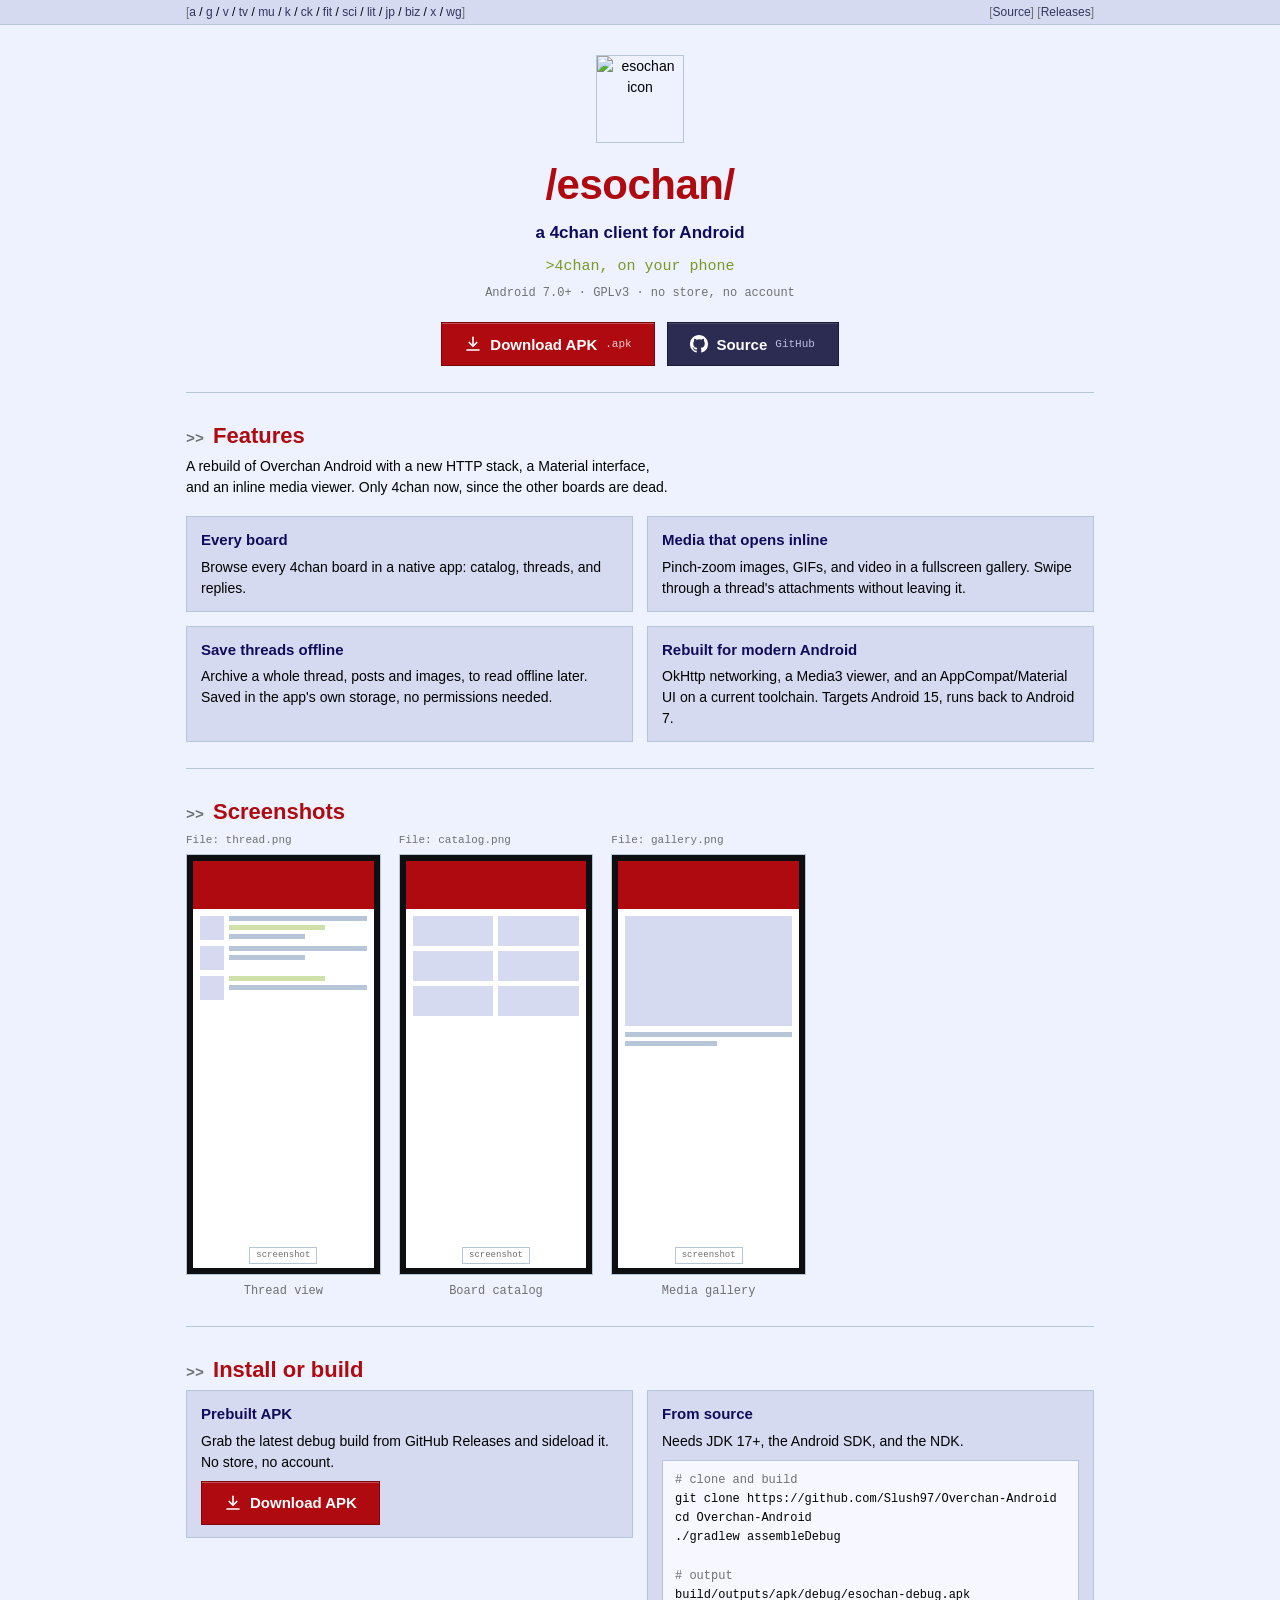
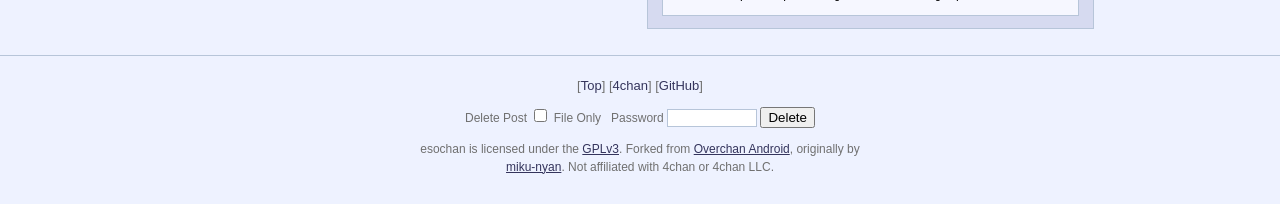
==== docs/index.html @ c31ff186 "redesign landing site as 4chan client in classic imageboard style Restyle docs/ landing page: Yotsub" ====
<!DOCTYPE html>
<html lang="en" dir="ltr">
<head>
  <meta charset="utf-8">
  <meta name="viewport" content="width=device-width, initial-scale=1">
  <meta name="theme-color" content="#d6daf0">
  <title>/esochan/ - a 4chan client for Android</title>
  <meta name="description" content="esochan - a 4chan client for Android, rebuilt from Overchan Android. GPLv3.">
  <meta property="og:title" content="/esochan/ - a 4chan client">
  <meta property="og:description" content="A 4chan client for Android, rebuilt from Overchan Android.">
  <link rel="icon" type="image/png" href="assets/icon.png">
  <link rel="stylesheet" href="style.css">
</head>
<body>

  <!-- top board bar -->
  <nav class="navbar">
    <div class="wrap">
      <span class="boards">
        <span class="brackets">[</span><!--
        --><a href="https://boards.4chan.org/a/">a</a> /
        <a href="https://boards.4chan.org/g/">g</a> /
        <a href="https://boards.4chan.org/v/">v</a> /
        <a href="https://boards.4chan.org/tv/">tv</a> /
        <a href="https://boards.4chan.org/mu/">mu</a> /
        <a href="https://boards.4chan.org/k/">k</a> /
        <a href="https://boards.4chan.org/ck/">ck</a> /
        <a href="https://boards.4chan.org/fit/">fit</a> /
        <a href="https://boards.4chan.org/sci/">sci</a> /
        <a href="https://boards.4chan.org/lit/">lit</a> /
        <a href="https://boards.4chan.org/jp/">jp</a> /
        <a href="https://boards.4chan.org/biz/">biz</a> /
        <a href="https://boards.4chan.org/x/">x</a> /
        <a href="https://boards.4chan.org/wg/">wg</a><!--
        --><span class="brackets">]</span>
      </span>
      <span class="right">
        <span class="brackets">[</span><a href="https://github.com/Slush97/Overchan-Android">Source</a><span class="brackets">]</span>
        <span class="brackets">[</span><a href="https://github.com/Slush97/Overchan-Android/releases">Releases</a><span class="brackets">]</span>
      </span>
    </div>
  </nav>

  <!-- hero -->
  <header class="hero">
    <img class="logo" src="assets/icon.png" width="88" height="88" alt="esochan icon">
    <h1>/esochan/</h1>
    <p class="tagline">a 4chan client for Android</p>
    <p class="greentext">&gt;4chan, on your phone</p>
    <p class="meta">Android 7.0+ &middot; GPLv3 &middot; no store, no account</p>
    <div class="cta">
      <a class="btn primary" href="https://github.com/Slush97/Overchan-Android/releases">
        <svg viewBox="0 0 24 24" fill="none" stroke="currentColor" stroke-width="2.2" stroke-linecap="round" stroke-linejoin="round" aria-hidden="true"><path d="M12 3v11"/><path d="M7 10l5 5 5-5"/><path d="M4 20h16"/></svg>
        Download APK <span class="sub">.apk</span>
      </a>
      <a class="btn github" href="https://github.com/Slush97/Overchan-Android">
        <svg viewBox="0 0 16 16" fill="currentColor" aria-hidden="true"><path d="M8 0C3.58 0 0 3.58 0 8c0 3.54 2.29 6.53 5.47 7.59.4.07.55-.17.55-.38 0-.19-.01-.82-.01-1.49-2.01.37-2.53-.49-2.69-.94-.09-.23-.48-.94-.82-1.13-.28-.15-.68-.52-.01-.53.63-.01 1.08.58 1.23.82.72 1.21 1.87.87 2.33.66.07-.52.28-.87.51-1.07-1.78-.2-3.64-.89-3.64-3.95 0-.87.31-1.59.82-2.15-.08-.2-.36-1.02.08-2.12 0 0 .67-.21 2.2.82a7.6 7.6 0 012-.27c.68 0 1.36.09 2 .27 1.53-1.04 2.2-.82 2.2-.82.44 1.1.16 1.92.08 2.12.51.56.82 1.27.82 2.15 0 3.07-1.87 3.75-3.65 3.95.29.25.54.73.54 1.48 0 1.07-.01 1.93-.01 2.2 0 .21.15.46.55.38A8.01 8.01 0 0016 8c0-4.42-3.58-8-8-8z"/></svg>
        Source <span class="sub">GitHub</span>
      </a>
    </div>
  </header>

  <div class="wrap">

    <!-- features -->
    <section id="features">
      <h2 class="sectionTitle">Features</h2>
      <p class="sectionLede">A rebuild of Overchan Android with a new HTTP stack, a Material interface, and an inline media viewer. Only 4chan now, since the other boards are dead.</p>
      <div class="grid">
        <div class="card">
          <h3>Every board</h3>
          <p>Browse every 4chan board in a native app: catalog, threads, and replies.</p>
        </div>
        <div class="card">
          <h3>Media that opens inline</h3>
          <p>Pinch-zoom images, GIFs, and video in a fullscreen gallery. Swipe through a thread's attachments without leaving it.</p>
        </div>
        <div class="card">
          <h3>Save threads offline</h3>
          <p>Archive a whole thread, posts and images, to read offline later. Saved in the app's own storage, no permissions needed.</p>
        </div>
        <div class="card">
          <h3>Rebuilt for modern Android</h3>
          <p>OkHttp networking, a Media3 viewer, and an AppCompat/Material UI on a current toolchain. Targets Android 15, runs back to Android 7.</p>
        </div>
      </div>
    </section>

    <!-- screenshots -->
    <section id="screens">
      <h2 class="sectionTitle">Screenshots</h2>
      <div class="shots">
        <figure class="shot">
          <span class="fileinfo">File: thread.png</span>
          <div class="phone" role="img" aria-label="Screenshot placeholder: thread view">
            <div class="screen">
              <div class="appbar"></div>
              <div class="body">
                <div class="row"><div class="thumb"></div><div class="lines"><i></i><i class="green"></i><i class="short"></i></div></div>
                <div class="row"><div class="thumb"></div><div class="lines"><i></i><i class="short"></i></div></div>
                <div class="row"><div class="thumb"></div><div class="lines"><i class="green"></i><i></i></div></div>
              </div>
            </div>
            <span class="ph-label">screenshot</span>
          </div>
          <figcaption>Thread view</figcaption>
        </figure>
        <figure class="shot">
          <span class="fileinfo">File: catalog.png</span>
          <div class="phone" role="img" aria-label="Screenshot placeholder: board catalog">
            <div class="screen">
              <div class="appbar"></div>
              <div class="grid2"><span></span><span></span><span></span><span></span><span></span><span></span></div>
            </div>
            <span class="ph-label">screenshot</span>
          </div>
          <figcaption>Board catalog</figcaption>
        </figure>
        <figure class="shot">
          <span class="fileinfo">File: gallery.png</span>
          <div class="phone" role="img" aria-label="Screenshot placeholder: media gallery">
            <div class="screen">
              <div class="appbar"></div>
              <div class="body">
                <div class="row"><div class="thumb" style="width:100%;height:110px"></div></div>
                <div class="row"><div class="lines"><i></i><i class="short"></i></div></div>
              </div>
            </div>
            <span class="ph-label">screenshot</span>
          </div>
          <figcaption>Media gallery</figcaption>
        </figure>
      </div>
    </section>

    <!-- get it -->
    <section id="get">
      <h2 class="sectionTitle">Install or build</h2>
      <div class="getgrid">
        <div class="card">
          <h3>Prebuilt APK</h3>
          <p>Grab the latest debug build from GitHub Releases and sideload it. No store, no account.</p>
          <p><a class="btn primary" href="https://github.com/Slush97/Overchan-Android/releases">
            <svg viewBox="0 0 24 24" fill="none" stroke="currentColor" stroke-width="2.2" stroke-linecap="round" stroke-linejoin="round" aria-hidden="true"><path d="M12 3v11"/><path d="M7 10l5 5 5-5"/><path d="M4 20h16"/></svg>
            Download APK</a></p>
        </div>
        <div class="card">
          <h3>From source</h3>
          <p>Needs JDK 17+, the Android SDK, and the NDK.</p>
<pre class="code"><span class="c"># clone and build</span>
git clone https://github.com/Slush97/Overchan-Android
cd Overchan-Android
./gradlew assembleDebug

<span class="c"># output</span>
build/outputs/apk/debug/esochan-debug.apk</pre>
        </div>
      </div>
    </section>

  </div>

  <!-- footer -->
  <footer class="footer">
    <div class="nav">
      <span class="brackets">[</span><a href="#">Top</a><span class="brackets">]</span>
      <span class="brackets">[</span><a href="https://boards.4chan.org/">4chan</a><span class="brackets">]</span>
      <span class="brackets">[</span><a href="https://github.com/Slush97/Overchan-Android">GitHub</a><span class="brackets">]</span>
    </div>
    <form class="delform" onsubmit="return false" aria-label="Delete post (decorative)">
      Delete Post <input type="checkbox" aria-label="File only"> File Only
      &nbsp; Password <input type="text" aria-label="Password">
      <input type="submit" value="Delete">
    </form>
    <div class="disclaimer">
      esochan is licensed under the <a href="https://www.gnu.org/licenses/gpl-3.0.txt">GPLv3</a>.
      Forked from <a href="https://github.com/miku-nyan/Overchan-Android">Overchan Android</a>, originally by
      <a href="https://github.com/miku-nyan">miku-nyan</a>. Not affiliated with 4chan or 4chan LLC.
    </div>
  </footer>

</body>
</html>
---- docs/style.css ----
/* esochan — normal landing layout in classic Yotsuba B imageboard styling (light-only by design) */

:root {
  color-scheme: light;

  --bg: #eef2ff;          /* Yotsuba B page */
  --card: #d6daf0;        /* post-blue card */
  --card-border: #b7c5d9;
  --nav-bg: #d6daf0;
  --ink: #000000;
  --ink-soft: #707070;
  --title-red: #af0a0f;
  --subject: #0f0c5d;     /* navy */
  --name: #117743;        /* poster green */
  --green: #789922;       /* greentext */
  --link: #34345c;
  --link-hover: #dd0000;

  --font: arial, helvetica, sans-serif;
  --font-title: "Tahoma", "Verdana", arial, sans-serif;
  --font-mono: "Courier New", monospace;

  --wrap: 940px;
}

* { box-sizing: border-box; }

body {
  margin: 0;
  background: var(--bg);
  color: var(--ink);
  font-family: var(--font);
  font-size: 14px;
  line-height: 1.5;
}

a { color: var(--link); text-decoration: underline; }
a:hover { color: var(--link-hover); }
:focus-visible { outline: 1px dotted var(--ink); outline-offset: 2px; }

hr { border: none; border-top: 1px solid var(--card-border); margin: 0; }

.wrap { max-width: var(--wrap); margin: 0 auto; padding: 0 16px; }

/* ---- top board bar ---- */
.navbar { background: var(--nav-bg); border-bottom: 1px solid var(--card-border); font-size: 12px; }
.navbar .wrap { display: flex; align-items: baseline; flex-wrap: wrap; gap: 6px; padding-top: 3px; padding-bottom: 3px; }
.navbar a { text-decoration: none; }
.navbar a:hover { text-decoration: underline; }
.navbar .boards { color: var(--ink); }
.navbar .brackets { color: var(--ink-soft); }
.navbar .right { margin-left: auto; }

/* ---- hero ---- */
.hero { text-align: center; padding: 30px 16px 26px; }
.hero img.logo {
  width: 88px; height: 88px; display: block; margin: 0 auto 10px;
  border: 1px solid var(--card-border);
}
.hero h1 {
  font-family: var(--font-title);
  color: var(--title-red);
  font-weight: bold;
  font-size: 42px;
  margin: 0;
  letter-spacing: -0.5px;
}
.hero .tagline { font-size: 17px; color: var(--subject); font-weight: bold; margin: 4px 0 0; }
.hero .greentext { font-family: var(--font-mono); color: var(--green); font-size: 15px; margin: 10px 0 0; }
.hero .meta { color: var(--ink-soft); font-size: 12px; font-family: var(--font-mono); margin: 6px 0 0; }

.cta { display: flex; gap: 12px; justify-content: center; flex-wrap: wrap; margin-top: 20px; }
.btn {
  display: inline-flex; align-items: center; justify-content: center; gap: 8px;
  font-family: var(--font); font-size: 15px; font-weight: bold; line-height: 1;
  padding: 12px 22px; min-width: 172px;
  text-decoration: none; border: 1px solid var(--card-border);
  background: var(--card); color: var(--subject);
  box-shadow: inset 0 1px 0 rgba(255, 255, 255, .55);
  transition: background .12s ease, transform .04s ease, box-shadow .12s ease;
}
.btn:hover { background: #c6cbe9; color: var(--subject); text-decoration: none; }
.btn:active { transform: translateY(1px); box-shadow: inset 0 1px 3px rgba(0, 0, 0, .22); }
.btn svg { flex: none; width: 18px; height: 18px; }
.btn .sub { font-weight: normal; font-family: var(--font-mono); font-size: 11px; opacity: .8; }

.btn.primary { background: var(--title-red); border-color: #7a0709; color: #fff; box-shadow: inset 0 1px 0 rgba(255, 255, 255, .28); }
.btn.primary:hover { background: #8f080c; color: #fff; }
.btn.primary:active { box-shadow: inset 0 1px 4px rgba(0, 0, 0, .4); }

.btn.github { background: #2c2c52; border-color: #1c1c3a; color: #fff; box-shadow: inset 0 1px 0 rgba(255, 255, 255, .12); }
.btn.github:hover { background: #3a3a66; color: #fff; }
.btn.github .sub { color: #b9bbe0; opacity: 1; }

/* ---- sections ---- */
section { padding: 26px 0; border-top: 1px solid var(--card-border); }
.sectionTitle {
  font-family: var(--font-title);
  color: var(--title-red);
  font-weight: bold;
  font-size: 22px;
  margin: 0 0 4px;
}
.sectionTitle::before { content: ">> "; color: var(--ink-soft); font-family: var(--font-mono); font-size: 15px; }
.sectionLede { color: var(--ink); margin: 0 0 18px; max-width: 62ch; }

/* ---- features grid ---- */
.grid { display: grid; grid-template-columns: 1fr 1fr; gap: 14px; }
.card { background: var(--card); border: 1px solid var(--card-border); padding: 12px 14px; }
.card h3 { color: var(--subject); font-size: 15px; margin: 0 0 5px; }
.card p { margin: 0; }

/* ---- screenshots ---- */
.shots { display: grid; grid-template-columns: repeat(3, 1fr); gap: 18px; max-width: 620px; }
figure.shot { margin: 0; text-align: center; }
figure.shot .fileinfo { font-family: var(--font-mono); font-size: 11px; color: var(--ink-soft); display: block; margin-bottom: 5px; text-align: left; }
.phone {
  position: relative; width: 100%; aspect-ratio: 9 / 19.5;
  background: #0d0e0f; padding: 6px; border: 1px solid var(--card-border);
}
.screen { width: 100%; height: 100%; overflow: hidden; background: #fff; display: flex; flex-direction: column; }
.screen .appbar { background: var(--title-red); height: 12%; }
.screen .body { flex: 1; padding: 7px; display: flex; flex-direction: column; gap: 6px; }
.screen .row { display: flex; gap: 5px; }
.screen .thumb { width: 24px; height: 24px; background: var(--card); flex: none; }
.screen .lines { flex: 1; display: flex; flex-direction: column; gap: 4px; }
.screen .lines i { display: block; height: 5px; background: var(--card-border); }
.screen .lines i.short { width: 55%; }
.screen .lines i.green { background: #cfe0a8; width: 70%; }
.screen .grid2 { display: grid; grid-template-columns: 1fr 1fr; gap: 5px; padding: 7px; }
.screen .grid2 span { height: 30px; background: var(--card); }
.ph-label { position: absolute; bottom: 10px; left: 50%; transform: translateX(-50%); font-family: var(--font-mono); font-size: 9px; color: var(--ink-soft); background: rgba(255,255,255,.85); padding: 1px 6px; border: 1px solid var(--card-border); }
figcaption { font-family: var(--font-mono); font-size: 12px; color: var(--ink-soft); margin-top: 7px; }

/* ---- get it ---- */
.getgrid { display: grid; grid-template-columns: 1fr 1fr; gap: 14px; align-items: start; }
.card p + p { margin-top: 8px; }
pre.code {
  background: #f6f7ff; border: 1px solid var(--card-border);
  padding: 10px 12px; overflow-x: auto;
  font-family: var(--font-mono); font-size: 12px; line-height: 1.6; color: var(--ink);
  margin: 8px 0 0;
}
pre.code .c { color: var(--ink-soft); }

/* ---- footer ---- */
.footer { border-top: 1px solid var(--card-border); text-align: center; font-size: 12px; color: var(--ink-soft); padding: 20px 16px 28px; }
.footer .nav { font-size: 13px; margin-bottom: 8px; }
.footer .nav a { text-decoration: none; }
.footer .nav a:hover { text-decoration: underline; }
.footer .delform { margin: 10px 0 12px; }
.footer .delform input[type=text] { font-size: 12px; padding: 1px 3px; border: 1px solid var(--card-border); width: 90px; }
.footer .disclaimer { max-width: 68ch; margin: 8px auto 0; line-height: 1.5; }

/* ---- responsive ---- */
@media (max-width: 700px) {
  .shots { gap: 10px; max-width: 100%; }  /* keep 3 phones in one row, no orphan */
}
@media (max-width: 640px) {
  body { font-size: 15px; }
  .wrap { padding: 0 14px; }
  .grid, .getgrid { grid-template-columns: 1fr; }
  .hero { padding: 24px 14px 22px; }
  .hero h1 { font-size: 34px; }
  section { padding: 22px 0; }
  .navbar .wrap { row-gap: 2px; }
}
@media (max-width: 420px) {
  .cta { flex-direction: column; align-items: stretch; }
  .cta .btn { width: 100%; }
  .sectionLede { font-size: 15px; }
  .phone { padding: 4px; }
  figure.shot .fileinfo, figcaption { font-size: 10px; }
}
@media (max-width: 340px) {
  .navbar { font-size: 11px; }
}
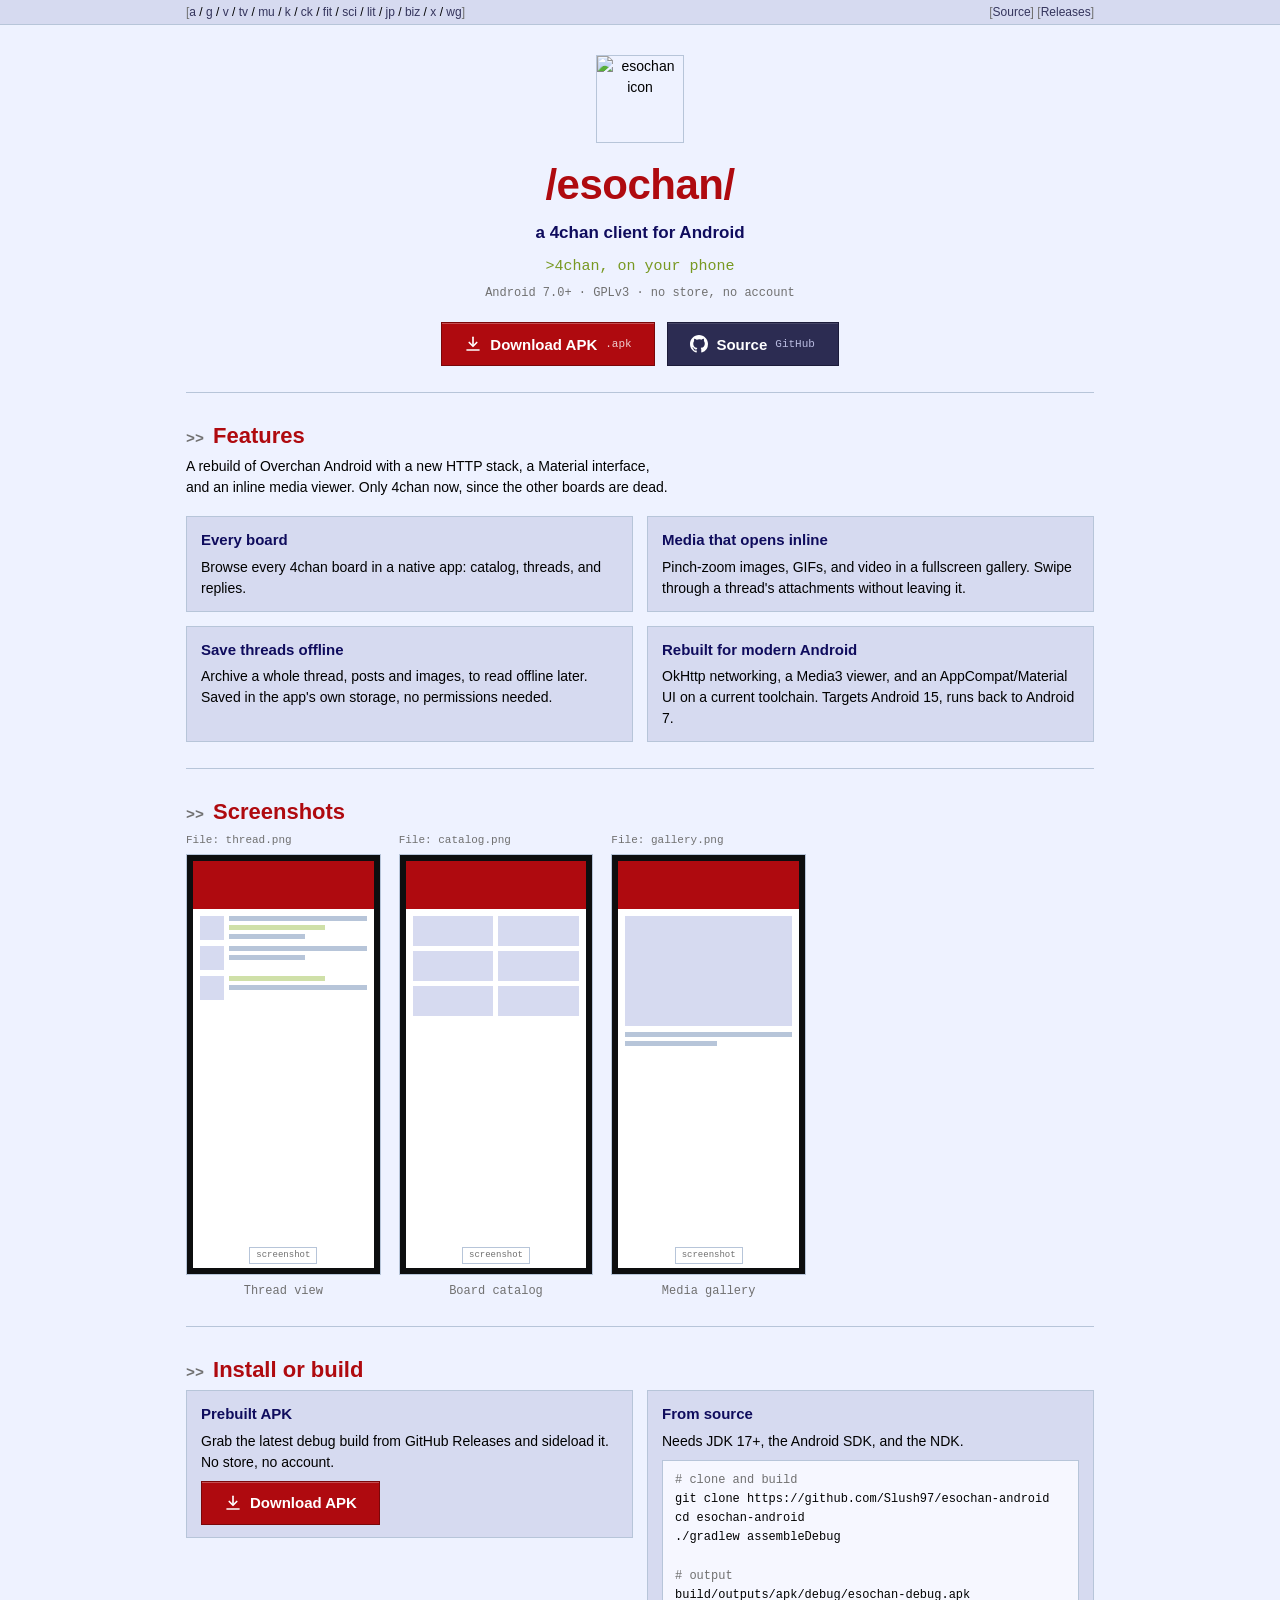
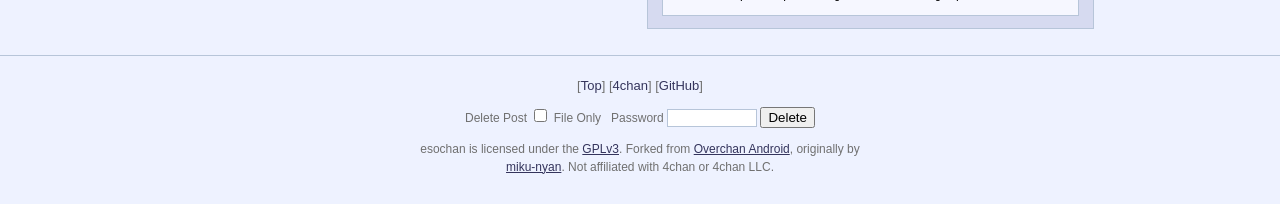
==== commit 81ebd16b: "point site links at renamed esochan-android repo" ====
--- a/docs/index.html
+++ b/docs/index.html
@@ -35,8 +35,8 @@
         --><span class="brackets">]</span>
       </span>
       <span class="right">
-        <span class="brackets">[</span><a href="https://github.com/Slush97/Overchan-Android">Source</a><span class="brackets">]</span>
-        <span class="brackets">[</span><a href="https://github.com/Slush97/Overchan-Android/releases">Releases</a><span class="brackets">]</span>
+        <span class="brackets">[</span><a href="https://github.com/Slush97/esochan-android">Source</a><span class="brackets">]</span>
+        <span class="brackets">[</span><a href="https://github.com/Slush97/esochan-android/releases">Releases</a><span class="brackets">]</span>
       </span>
     </div>
   </nav>
@@ -49,11 +49,11 @@
     <p class="greentext">&gt;4chan, on your phone</p>
     <p class="meta">Android 7.0+ &middot; GPLv3 &middot; no store, no account</p>
     <div class="cta">
-      <a class="btn primary" href="https://github.com/Slush97/Overchan-Android/releases">
+      <a class="btn primary" href="https://github.com/Slush97/esochan-android/releases">
         <svg viewBox="0 0 24 24" fill="none" stroke="currentColor" stroke-width="2.2" stroke-linecap="round" stroke-linejoin="round" aria-hidden="true"><path d="M12 3v11"/><path d="M7 10l5 5 5-5"/><path d="M4 20h16"/></svg>
         Download APK <span class="sub">.apk</span>
       </a>
-      <a class="btn github" href="https://github.com/Slush97/Overchan-Android">
+      <a class="btn github" href="https://github.com/Slush97/esochan-android">
         <svg viewBox="0 0 16 16" fill="currentColor" aria-hidden="true"><path d="M8 0C3.58 0 0 3.58 0 8c0 3.54 2.29 6.53 5.47 7.59.4.07.55-.17.55-.38 0-.19-.01-.82-.01-1.49-2.01.37-2.53-.49-2.69-.94-.09-.23-.48-.94-.82-1.13-.28-.15-.68-.52-.01-.53.63-.01 1.08.58 1.23.82.72 1.21 1.87.87 2.33.66.07-.52.28-.87.51-1.07-1.78-.2-3.64-.89-3.64-3.95 0-.87.31-1.59.82-2.15-.08-.2-.36-1.02.08-2.12 0 0 .67-.21 2.2.82a7.6 7.6 0 012-.27c.68 0 1.36.09 2 .27 1.53-1.04 2.2-.82 2.2-.82.44 1.1.16 1.92.08 2.12.51.56.82 1.27.82 2.15 0 3.07-1.87 3.75-3.65 3.95.29.25.54.73.54 1.48 0 1.07-.01 1.93-.01 2.2 0 .21.15.46.55.38A8.01 8.01 0 0016 8c0-4.42-3.58-8-8-8z"/></svg>
         Source <span class="sub">GitHub</span>
       </a>
@@ -140,7 +140,7 @@
         <div class="card">
           <h3>Prebuilt APK</h3>
           <p>Grab the latest debug build from GitHub Releases and sideload it. No store, no account.</p>
-          <p><a class="btn primary" href="https://github.com/Slush97/Overchan-Android/releases">
+          <p><a class="btn primary" href="https://github.com/Slush97/esochan-android/releases">
             <svg viewBox="0 0 24 24" fill="none" stroke="currentColor" stroke-width="2.2" stroke-linecap="round" stroke-linejoin="round" aria-hidden="true"><path d="M12 3v11"/><path d="M7 10l5 5 5-5"/><path d="M4 20h16"/></svg>
             Download APK</a></p>
         </div>
@@ -148,8 +148,8 @@
           <h3>From source</h3>
           <p>Needs JDK 17+, the Android SDK, and the NDK.</p>
 <pre class="code"><span class="c"># clone and build</span>
-git clone https://github.com/Slush97/Overchan-Android
-cd Overchan-Android
+git clone https://github.com/Slush97/esochan-android
+cd esochan-android
 ./gradlew assembleDebug
 
 <span class="c"># output</span>
@@ -165,7 +165,7 @@
     <div class="nav">
       <span class="brackets">[</span><a href="#">Top</a><span class="brackets">]</span>
       <span class="brackets">[</span><a href="https://boards.4chan.org/">4chan</a><span class="brackets">]</span>
-      <span class="brackets">[</span><a href="https://github.com/Slush97/Overchan-Android">GitHub</a><span class="brackets">]</span>
+      <span class="brackets">[</span><a href="https://github.com/Slush97/esochan-android">GitHub</a><span class="brackets">]</span>
     </div>
     <form class="delform" onsubmit="return false" aria-label="Delete post (decorative)">
       Delete Post <input type="checkbox" aria-label="File only"> File Only
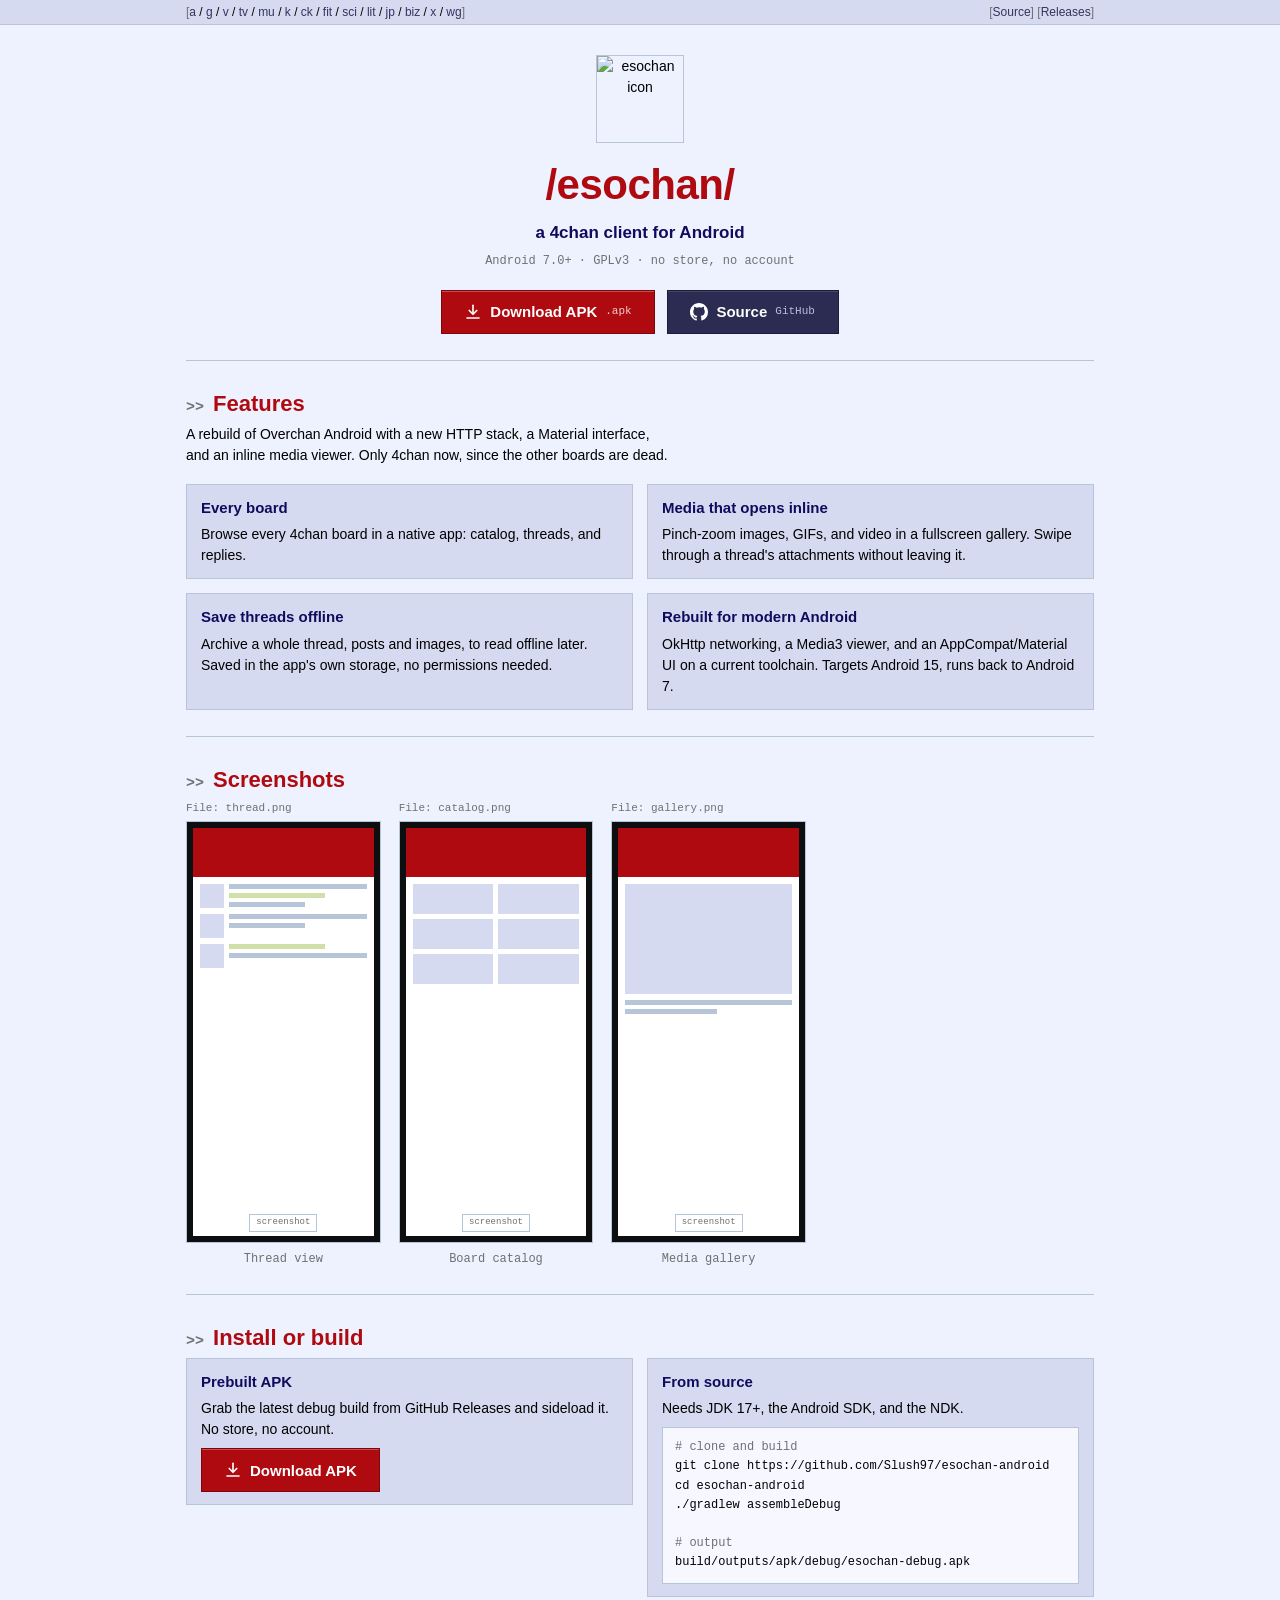
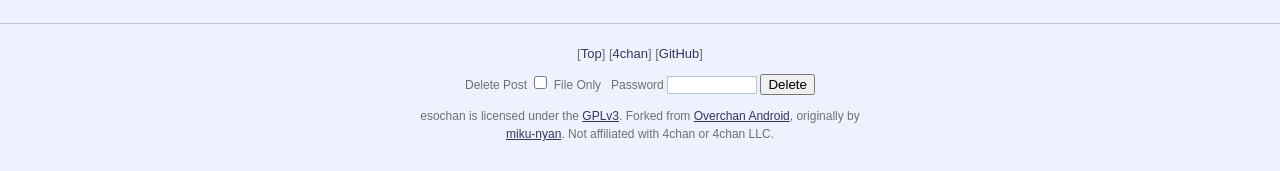
==== commit bda4acbb: "polish board and gallery panel controls Raise panel touch targets to 48dp with shared icon buttons, " ====
--- a/docs/index.html
+++ b/docs/index.html
@@ -2,13 +2,17 @@
 <html lang="en" dir="ltr">
 <head>
   <meta charset="utf-8">
-  <meta name="viewport" content="width=device-width, initial-scale=1">
+  <meta name="viewport" content="width=device-width, initial-scale=1, viewport-fit=cover">
   <meta name="theme-color" content="#d6daf0">
+  <meta name="format-detection" content="telephone=no">
   <title>/esochan/ - a 4chan client for Android</title>
   <meta name="description" content="esochan - a 4chan client for Android, rebuilt from Overchan Android. GPLv3.">
   <meta property="og:title" content="/esochan/ - a 4chan client">
   <meta property="og:description" content="A 4chan client for Android, rebuilt from Overchan Android.">
+  <meta property="og:type" content="website">
+  <meta name="twitter:card" content="summary">
   <link rel="icon" type="image/png" href="assets/icon.png">
+  <link rel="apple-touch-icon" href="assets/icon.png">
   <link rel="stylesheet" href="style.css">
 </head>
 <body>
@@ -46,7 +50,6 @@
     <img class="logo" src="assets/icon.png" width="88" height="88" alt="esochan icon">
     <h1>/esochan/</h1>
     <p class="tagline">a 4chan client for Android</p>
-    <p class="greentext">&gt;4chan, on your phone</p>
     <p class="meta">Android 7.0+ &middot; GPLv3 &middot; no store, no account</p>
     <div class="cta">
       <a class="btn primary" href="https://github.com/Slush97/esochan-android/releases">
--- a/docs/style.css
+++ b/docs/style.css
@@ -73,11 +73,13 @@
 .btn {
   display: inline-flex; align-items: center; justify-content: center; gap: 8px;
   font-family: var(--font); font-size: 15px; font-weight: bold; line-height: 1;
-  padding: 12px 22px; min-width: 172px;
+  padding: 12px 22px; min-width: min(172px, 100%); min-height: 44px;
   text-decoration: none; border: 1px solid var(--card-border);
   background: var(--card); color: var(--subject);
   box-shadow: inset 0 1px 0 rgba(255, 255, 255, .55);
   transition: background .12s ease, transform .04s ease, box-shadow .12s ease;
+  -webkit-tap-highlight-color: transparent;
+  touch-action: manipulation;
 }
 .btn:hover { background: #c6cbe9; color: var(--subject); text-decoration: none; }
 .btn:active { transform: translateY(1px); box-shadow: inset 0 1px 3px rgba(0, 0, 0, .22); }
@@ -140,6 +142,10 @@
   padding: 10px 12px; overflow-x: auto;
   font-family: var(--font-mono); font-size: 12px; line-height: 1.6; color: var(--ink);
   margin: 8px 0 0;
+  max-width: 100%;
+  white-space: pre;
+  word-break: normal;
+  tab-size: 2;
 }
 pre.code .c { color: var(--ink-soft); }
 
@@ -153,25 +159,133 @@
 .footer .disclaimer { max-width: 68ch; margin: 8px auto 0; line-height: 1.5; }
 
 /* ---- responsive ---- */
+html { -webkit-text-size-adjust: 100%; text-size-adjust: 100%; }
+body { overflow-x: clip; }
+img, svg, video { max-width: 100%; height: auto; }
+
+/* tablet: 2-up shots, roomier cards */
+@media (max-width: 820px) {
+  .shots {
+    grid-template-columns: repeat(2, 1fr);
+    max-width: 420px;
+    gap: 16px;
+  }
+}
+
 @media (max-width: 700px) {
-  .shots { gap: 10px; max-width: 100%; }  /* keep 3 phones in one row, no orphan */
-}
+  .shots { gap: 14px; max-width: 100%; }
+}
+
 @media (max-width: 640px) {
   body { font-size: 15px; }
-  .wrap { padding: 0 14px; }
+  .wrap {
+    padding-left: max(14px, env(safe-area-inset-left));
+    padding-right: max(14px, env(safe-area-inset-right));
+  }
+
+  .navbar { font-size: 13px; }
+  .navbar .wrap {
+    flex-direction: column;
+    align-items: stretch;
+    gap: 0;
+    padding-top: max(6px, env(safe-area-inset-top));
+    padding-bottom: 6px;
+  }
+  .navbar .boards {
+    display: block;
+    line-height: 1.7;
+    word-spacing: 1px;
+  }
+  .navbar .boards a,
+  .navbar .right a {
+    display: inline-block;
+    padding: 4px 2px;
+    min-height: 32px;
+    line-height: 24px;
+  }
+  .navbar .right {
+    margin-left: 0;
+    padding-top: 4px;
+    border-top: 1px solid var(--card-border);
+    margin-top: 4px;
+  }
+
   .grid, .getgrid { grid-template-columns: 1fr; }
-  .hero { padding: 24px 14px 22px; }
-  .hero h1 { font-size: 34px; }
-  section { padding: 22px 0; }
-  .navbar .wrap { row-gap: 2px; }
-}
+
+  .hero { padding: 22px 14px 20px; }
+  .hero h1 { font-size: clamp(28px, 9vw, 34px); }
+  .hero .tagline { font-size: 16px; }
+  .hero .greentext { font-size: 14px; word-break: break-word; }
+  .hero .meta { font-size: 12px; line-height: 1.45; }
+
+  .cta {
+    flex-direction: column;
+    align-items: stretch;
+    gap: 10px;
+    margin-top: 18px;
+  }
+  .cta .btn,
+  .getgrid .btn {
+    width: 100%;
+    min-width: 0;
+    min-height: 48px;
+    padding: 14px 18px;
+  }
+
+  section { padding: 20px 0; }
+  .sectionTitle { font-size: 20px; }
+  .sectionLede { font-size: 15px; max-width: none; margin-bottom: 14px; }
+
+  .card { padding: 14px; }
+  .card h3 { font-size: 16px; }
+
+  /* one phone per row — readable on real devices */
+  .shots {
+    grid-template-columns: 1fr;
+    max-width: 260px;
+    margin: 0 auto;
+    gap: 20px;
+  }
+  figure.shot .fileinfo { text-align: center; }
+  .phone { padding: 8px; max-width: 100%; }
+  .ph-label { font-size: 10px; bottom: 12px; }
+  figcaption { font-size: 13px; margin-top: 8px; }
+
+  pre.code {
+    font-size: 11px;
+    padding: 10px;
+    -webkit-overflow-scrolling: touch;
+    max-width: 100%;
+  }
+
+  .footer {
+    padding: 18px max(14px, env(safe-area-inset-left)) max(24px, env(safe-area-inset-bottom)) max(14px, env(safe-area-inset-right));
+  }
+  .footer .nav { line-height: 2; }
+  .footer .nav a { display: inline-block; padding: 4px 2px; }
+  .footer .delform {
+    display: flex;
+    flex-wrap: wrap;
+    justify-content: center;
+    align-items: center;
+    gap: 6px 8px;
+    font-size: 12px;
+  }
+  .footer .delform input[type=text] { width: 100px; max-width: 40vw; }
+  .footer .disclaimer { font-size: 12px; padding: 0 4px; }
+}
+
 @media (max-width: 420px) {
-  .cta { flex-direction: column; align-items: stretch; }
-  .cta .btn { width: 100%; }
-  .sectionLede { font-size: 15px; }
-  .phone { padding: 4px; }
-  figure.shot .fileinfo, figcaption { font-size: 10px; }
-}
+  .hero img.logo { width: 72px; height: 72px; }
+  .hero h1 { font-size: 28px; }
+  .sectionTitle { font-size: 18px; }
+  .shots { max-width: 220px; }
+  .btn { font-size: 14px; }
+  figure.shot .fileinfo, figcaption { font-size: 11px; }
+}
+
 @media (max-width: 340px) {
-  .navbar { font-size: 11px; }
-}
+  .navbar { font-size: 12px; }
+  .hero .meta { font-size: 11px; }
+  .shots { max-width: 180px; }
+}
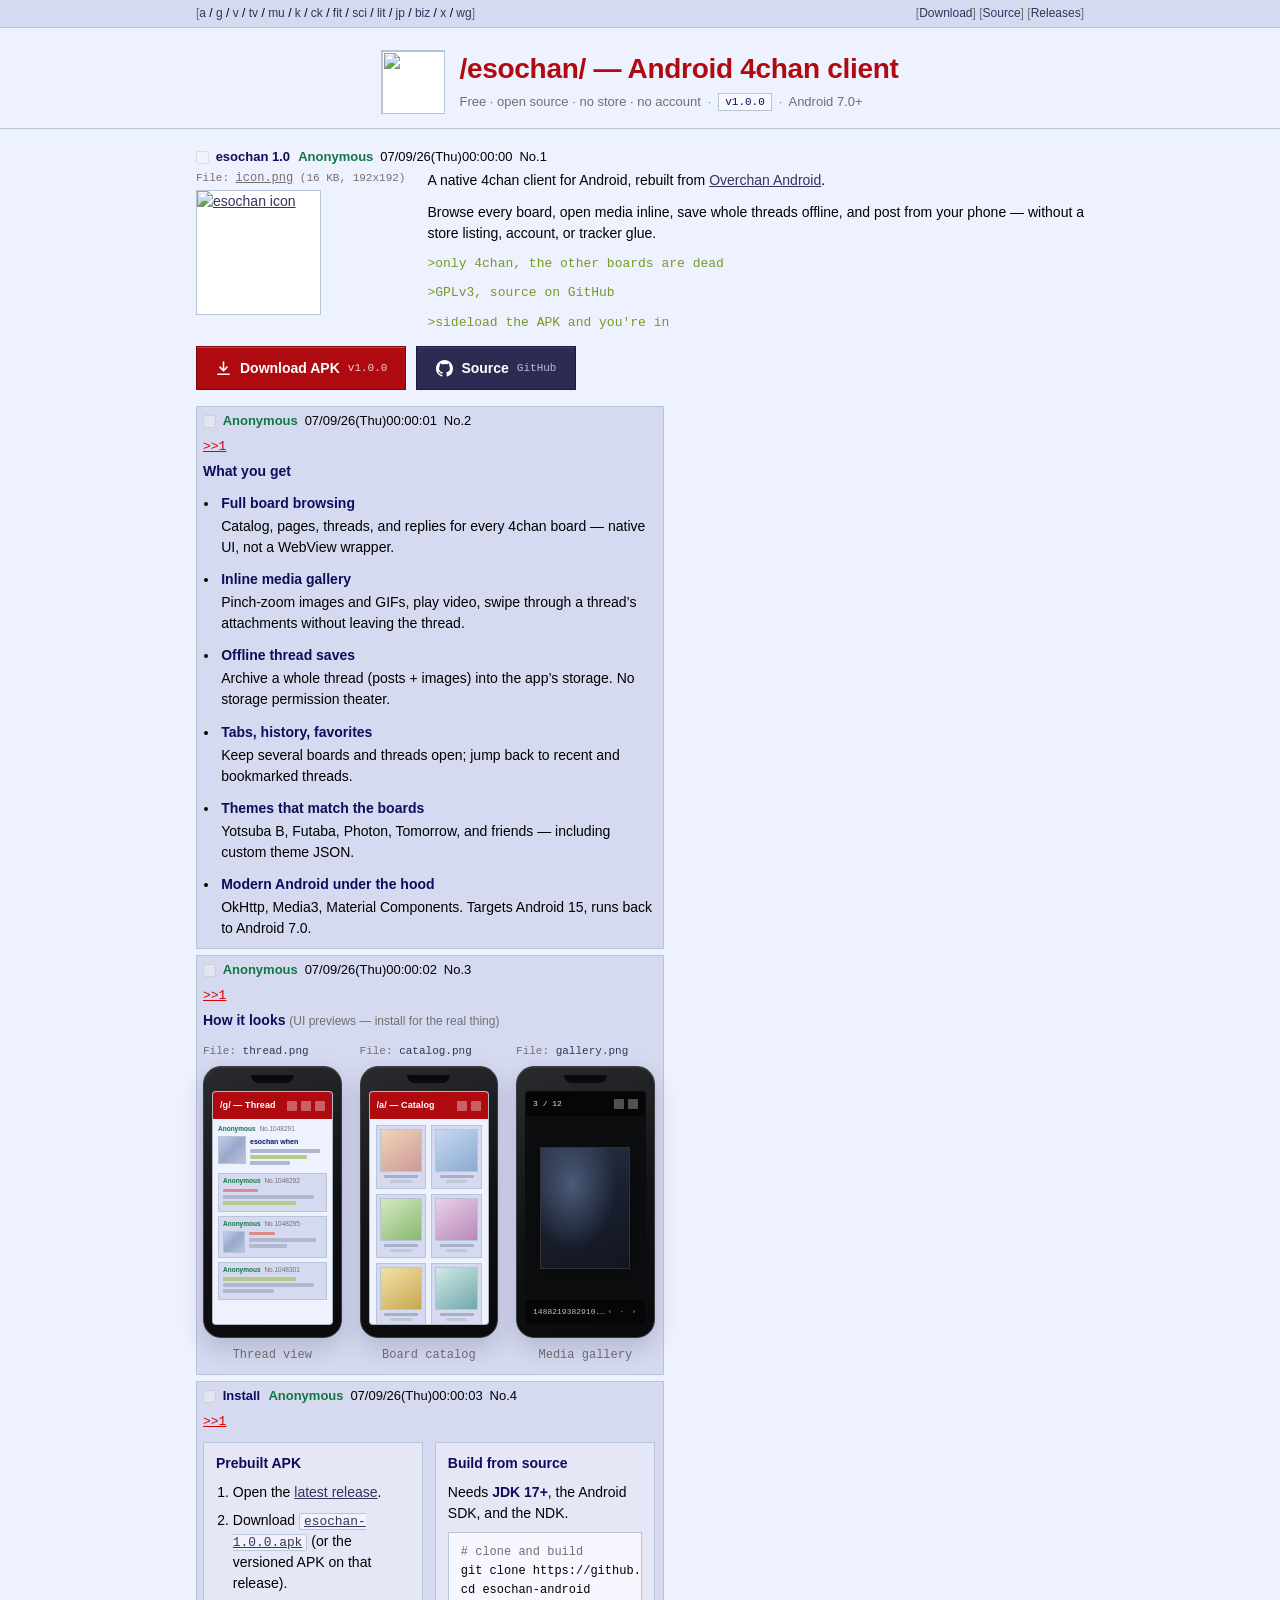
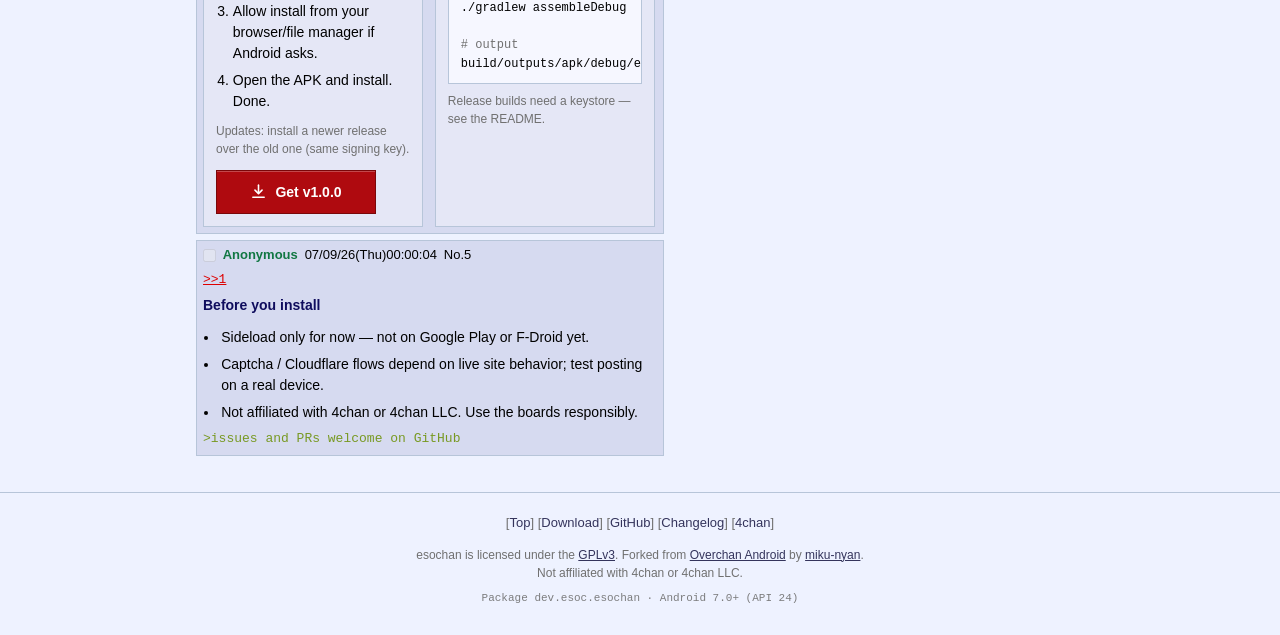
==== commit f55242a1: "Redesign Pages site and link APK downloads directly Rework the docs/ GitHub Pages site into a 4chan " ====
--- a/docs/index.html
+++ b/docs/index.html
@@ -4,181 +4,370 @@
   <meta charset="utf-8">
   <meta name="viewport" content="width=device-width, initial-scale=1, viewport-fit=cover">
   <meta name="theme-color" content="#d6daf0">
+  <meta name="color-scheme" content="light">
   <meta name="format-detection" content="telephone=no">
   <title>/esochan/ - a 4chan client for Android</title>
-  <meta name="description" content="esochan - a 4chan client for Android, rebuilt from Overchan Android. GPLv3.">
-  <meta property="og:title" content="/esochan/ - a 4chan client">
-  <meta property="og:description" content="A 4chan client for Android, rebuilt from Overchan Android.">
+  <meta name="description" content="esochan is a free, open-source 4chan client for Android. Catalog, threads, inline media, offline saves. GPLv3. Sideload from GitHub — no store, no account.">
+  <meta name="keywords" content="esochan, 4chan, android, imageboard, client, apk, gpl, open source">
+  <link rel="canonical" href="https://slush97.github.io/esochan-android/">
+  <meta property="og:site_name" content="esochan">
+  <meta property="og:title" content="/esochan/ - a 4chan client for Android">
+  <meta property="og:description" content="Free open-source 4chan client for Android. Catalog, threads, inline media, offline saves. GPLv3.">
   <meta property="og:type" content="website">
+  <meta property="og:url" content="https://slush97.github.io/esochan-android/">
+  <meta property="og:image" content="https://slush97.github.io/esochan-android/assets/icon.png">
   <meta name="twitter:card" content="summary">
+  <meta name="twitter:title" content="/esochan/ - a 4chan client for Android">
+  <meta name="twitter:description" content="Free open-source 4chan client for Android. Sideload from GitHub.">
+  <meta name="twitter:image" content="https://slush97.github.io/esochan-android/assets/icon.png">
   <link rel="icon" type="image/png" href="assets/icon.png">
   <link rel="apple-touch-icon" href="assets/icon.png">
   <link rel="stylesheet" href="style.css">
 </head>
 <body>
 
-  <!-- top board bar -->
-  <nav class="navbar">
+  <a class="skip" href="#thread">Skip to content</a>
+
+  <!-- board top bar -->
+  <nav class="navbar" aria-label="Site">
     <div class="wrap">
-      <span class="boards">
+      <span class="boards" aria-label="Popular boards">
         <span class="brackets">[</span><!--
-        --><a href="https://boards.4chan.org/a/">a</a> /
-        <a href="https://boards.4chan.org/g/">g</a> /
-        <a href="https://boards.4chan.org/v/">v</a> /
-        <a href="https://boards.4chan.org/tv/">tv</a> /
-        <a href="https://boards.4chan.org/mu/">mu</a> /
-        <a href="https://boards.4chan.org/k/">k</a> /
-        <a href="https://boards.4chan.org/ck/">ck</a> /
-        <a href="https://boards.4chan.org/fit/">fit</a> /
-        <a href="https://boards.4chan.org/sci/">sci</a> /
-        <a href="https://boards.4chan.org/lit/">lit</a> /
-        <a href="https://boards.4chan.org/jp/">jp</a> /
-        <a href="https://boards.4chan.org/biz/">biz</a> /
-        <a href="https://boards.4chan.org/x/">x</a> /
-        <a href="https://boards.4chan.org/wg/">wg</a><!--
+        --><a href="https://boards.4chan.org/a/" rel="noopener">a</a> /
+        <a href="https://boards.4chan.org/g/" rel="noopener">g</a> /
+        <a href="https://boards.4chan.org/v/" rel="noopener">v</a> /
+        <a href="https://boards.4chan.org/tv/" rel="noopener">tv</a> /
+        <a href="https://boards.4chan.org/mu/" rel="noopener">mu</a> /
+        <a href="https://boards.4chan.org/k/" rel="noopener">k</a> /
+        <a href="https://boards.4chan.org/ck/" rel="noopener">ck</a> /
+        <a href="https://boards.4chan.org/fit/" rel="noopener">fit</a> /
+        <a href="https://boards.4chan.org/sci/" rel="noopener">sci</a> /
+        <a href="https://boards.4chan.org/lit/" rel="noopener">lit</a> /
+        <a href="https://boards.4chan.org/jp/" rel="noopener">jp</a> /
+        <a href="https://boards.4chan.org/biz/" rel="noopener">biz</a> /
+        <a href="https://boards.4chan.org/x/" rel="noopener">x</a> /
+        <a href="https://boards.4chan.org/wg/" rel="noopener">wg</a><!--
         --><span class="brackets">]</span>
       </span>
       <span class="right">
-        <span class="brackets">[</span><a href="https://github.com/Slush97/esochan-android">Source</a><span class="brackets">]</span>
-        <span class="brackets">[</span><a href="https://github.com/Slush97/esochan-android/releases">Releases</a><span class="brackets">]</span>
+        <span class="brackets">[</span><a href="#get">Download</a><span class="brackets">]</span>
+        <span class="brackets">[</span><a href="https://github.com/Slush97/esochan-android" rel="noopener">Source</a><span class="brackets">]</span>
+        <span class="brackets">[</span><a href="https://github.com/Slush97/esochan-android/releases" rel="noopener">Releases</a><span class="brackets">]</span>
       </span>
     </div>
   </nav>
 
-  <!-- hero -->
-  <header class="hero">
-    <img class="logo" src="assets/icon.png" width="88" height="88" alt="esochan icon">
-    <h1>/esochan/</h1>
-    <p class="tagline">a 4chan client for Android</p>
-    <p class="meta">Android 7.0+ &middot; GPLv3 &middot; no store, no account</p>
-    <div class="cta">
-      <a class="btn primary" href="https://github.com/Slush97/esochan-android/releases">
-        <svg viewBox="0 0 24 24" fill="none" stroke="currentColor" stroke-width="2.2" stroke-linecap="round" stroke-linejoin="round" aria-hidden="true"><path d="M12 3v11"/><path d="M7 10l5 5 5-5"/><path d="M4 20h16"/></svg>
-        Download APK <span class="sub">.apk</span>
-      </a>
-      <a class="btn github" href="https://github.com/Slush97/esochan-android">
-        <svg viewBox="0 0 16 16" fill="currentColor" aria-hidden="true"><path d="M8 0C3.58 0 0 3.58 0 8c0 3.54 2.29 6.53 5.47 7.59.4.07.55-.17.55-.38 0-.19-.01-.82-.01-1.49-2.01.37-2.53-.49-2.69-.94-.09-.23-.48-.94-.82-1.13-.28-.15-.68-.52-.01-.53.63-.01 1.08.58 1.23.82.72 1.21 1.87.87 2.33.66.07-.52.28-.87.51-1.07-1.78-.2-3.64-.89-3.64-3.95 0-.87.31-1.59.82-2.15-.08-.2-.36-1.02.08-2.12 0 0 .67-.21 2.2.82a7.6 7.6 0 012-.27c.68 0 1.36.09 2 .27 1.53-1.04 2.2-.82 2.2-.82.44 1.1.16 1.92.08 2.12.51.56.82 1.27.82 2.15 0 3.07-1.87 3.75-3.65 3.95.29.25.54.73.54 1.48 0 1.07-.01 1.93-.01 2.2 0 .21.15.46.55.38A8.01 8.01 0 0016 8c0-4.42-3.58-8-8-8z"/></svg>
-        Source <span class="sub">GitHub</span>
-      </a>
+  <!-- board header -->
+  <header class="boardhead">
+    <div class="wrap boardhead-inner">
+      <img class="boardlogo" src="assets/icon.png" width="64" height="64" alt="" decoding="async">
+      <div class="boardhead-text">
+        <h1><span class="boardpath">/esochan/</span> — Android 4chan client</h1>
+        <p class="boardsub">
+          Free · open source · no store · no account
+          <span class="sep">·</span>
+          <span class="badge">v1.0.0</span>
+          <span class="sep">·</span>
+          Android&nbsp;7.0+
+        </p>
+      </div>
     </div>
+    <hr class="boardhr">
   </header>
 
-  <div class="wrap">
-
-    <!-- features -->
-    <section id="features">
-      <h2 class="sectionTitle">Features</h2>
-      <p class="sectionLede">A rebuild of Overchan Android with a new HTTP stack, a Material interface, and an inline media viewer. Only 4chan now, since the other boards are dead.</p>
-      <div class="grid">
-        <div class="card">
-          <h3>Every board</h3>
-          <p>Browse every 4chan board in a native app: catalog, threads, and replies.</p>
+  <main id="thread" class="wrap thread">
+
+    <!-- OP -->
+    <article class="post op" id="p1">
+      <div class="postInfo">
+        <input type="checkbox" disabled tabindex="-1" aria-hidden="true">
+        <span class="subject">esochan 1.0</span>
+        <span class="nameBlock"><span class="name">Anonymous</span></span>
+        <span class="dateTime" title="First public release">07/09/26(Thu)00:00:00</span>
+        <span class="postNum">
+          <a href="#p1" title="Link to this post">No.</a><a href="#p1">1</a>
+        </span>
+      </div>
+      <div class="file">
+        <div class="fileText">File: <a href="assets/icon.png">icon.png</a> (16 KB, 192x192)</div>
+        <a class="fileThumb" href="assets/icon.png" tabindex="-1">
+          <img src="assets/icon.png" width="125" height="125" alt="esochan icon" decoding="async">
+        </a>
+      </div>
+      <blockquote class="postMessage">
+        <p>A native 4chan client for Android, rebuilt from
+        <a href="https://github.com/miku-nyan/Overchan-Android" rel="noopener">Overchan Android</a>.</p>
+        <p>Browse every board, open media inline, save whole threads offline, and post from your phone —
+        without a store listing, account, or tracker glue.</p>
+        <p class="greentext">&gt;only 4chan, the other boards are dead</p>
+        <p class="greentext">&gt;GPLv3, source on GitHub</p>
+        <p class="greentext">&gt;sideload the APK and you're in</p>
+        <div class="cta">
+          <a class="btn primary" href="https://github.com/Slush97/esochan-android/releases/download/v1.0.0/esochan-1.0.0.apk" rel="noopener">
+            <svg viewBox="0 0 24 24" fill="none" stroke="currentColor" stroke-width="2.2" stroke-linecap="round" stroke-linejoin="round" aria-hidden="true"><path d="M12 3v11"/><path d="M7 10l5 5 5-5"/><path d="M4 20h16"/></svg>
+            Download APK
+            <span class="sub">v1.0.0</span>
+          </a>
+          <a class="btn github" href="https://github.com/Slush97/esochan-android" rel="noopener">
+            <svg viewBox="0 0 16 16" fill="currentColor" aria-hidden="true"><path d="M8 0C3.58 0 0 3.58 0 8c0 3.54 2.29 6.53 5.47 7.59.4.07.55-.17.55-.38 0-.19-.01-.82-.01-1.49-2.01.37-2.53-.49-2.69-.94-.09-.23-.48-.94-.82-1.13-.28-.15-.68-.52-.01-.53.63-.01 1.08.58 1.23.82.72 1.21 1.87.87 2.33.66.07-.52.28-.87.51-1.07-1.78-.2-3.64-.89-3.64-3.95 0-.87.31-1.59.82-2.15-.08-.2-.36-1.02.08-2.12 0 0 .67-.21 2.2.82a7.6 7.6 0 012-.27c.68 0 1.36.09 2 .27 1.53-1.04 2.2-.82 2.2-.82.44 1.1.16 1.92.08 2.12.51.56.82 1.27.82 2.15 0 3.07-1.87 3.75-3.65 3.95.29.25.54.73.54 1.48 0 1.07-.01 1.93-.01 2.2 0 .21.15.46.55.38A8.01 8.01 0 0016 8c0-4.42-3.58-8-8-8z"/></svg>
+            Source
+            <span class="sub">GitHub</span>
+          </a>
         </div>
-        <div class="card">
-          <h3>Media that opens inline</h3>
-          <p>Pinch-zoom images, GIFs, and video in a fullscreen gallery. Swipe through a thread's attachments without leaving it.</p>
-        </div>
-        <div class="card">
-          <h3>Save threads offline</h3>
-          <p>Archive a whole thread, posts and images, to read offline later. Saved in the app's own storage, no permissions needed.</p>
-        </div>
-        <div class="card">
-          <h3>Rebuilt for modern Android</h3>
-          <p>OkHttp networking, a Media3 viewer, and an AppCompat/Material UI on a current toolchain. Targets Android 15, runs back to Android 7.</p>
-        </div>
-      </div>
-    </section>
-
-    <!-- screenshots -->
-    <section id="screens">
-      <h2 class="sectionTitle">Screenshots</h2>
-      <div class="shots">
-        <figure class="shot">
-          <span class="fileinfo">File: thread.png</span>
-          <div class="phone" role="img" aria-label="Screenshot placeholder: thread view">
-            <div class="screen">
-              <div class="appbar"></div>
-              <div class="body">
-                <div class="row"><div class="thumb"></div><div class="lines"><i></i><i class="green"></i><i class="short"></i></div></div>
-                <div class="row"><div class="thumb"></div><div class="lines"><i></i><i class="short"></i></div></div>
-                <div class="row"><div class="thumb"></div><div class="lines"><i class="green"></i><i></i></div></div>
+      </blockquote>
+    </article>
+
+    <!-- reply: what it does -->
+    <article class="post reply" id="p2">
+      <div class="postInfo">
+        <input type="checkbox" disabled tabindex="-1" aria-hidden="true">
+        <span class="nameBlock"><span class="name">Anonymous</span></span>
+        <span class="dateTime">07/09/26(Thu)00:00:01</span>
+        <span class="postNum">
+          <a href="#p2" title="Link to this post">No.</a><a href="#p2">2</a>
+        </span>
+      </div>
+      <blockquote class="postMessage">
+        <a class="quotelink" href="#p1">&gt;&gt;1</a>
+        <p><strong>What you get</strong></p>
+        <ul class="featlist">
+          <li>
+            <strong>Full board browsing</strong>
+            <span>Catalog, pages, threads, and replies for every 4chan board — native UI, not a WebView wrapper.</span>
+          </li>
+          <li>
+            <strong>Inline media gallery</strong>
+            <span>Pinch-zoom images and GIFs, play video, swipe through a thread’s attachments without leaving the thread.</span>
+          </li>
+          <li>
+            <strong>Offline thread saves</strong>
+            <span>Archive a whole thread (posts + images) into the app’s storage. No storage permission theater.</span>
+          </li>
+          <li>
+            <strong>Tabs, history, favorites</strong>
+            <span>Keep several boards and threads open; jump back to recent and bookmarked threads.</span>
+          </li>
+          <li>
+            <strong>Themes that match the boards</strong>
+            <span>Yotsuba B, Futaba, Photon, Tomorrow, and friends — including custom theme JSON.</span>
+          </li>
+          <li>
+            <strong>Modern Android under the hood</strong>
+            <span>OkHttp, Media3, Material Components. Targets Android 15, runs back to Android 7.0.</span>
+          </li>
+        </ul>
+      </blockquote>
+    </article>
+
+    <!-- reply: screenshots -->
+    <article class="post reply" id="p3">
+      <div class="postInfo">
+        <input type="checkbox" disabled tabindex="-1" aria-hidden="true">
+        <span class="nameBlock"><span class="name">Anonymous</span></span>
+        <span class="dateTime">07/09/26(Thu)00:00:02</span>
+        <span class="postNum">
+          <a href="#p3" title="Link to this post">No.</a><a href="#p3">3</a>
+        </span>
+      </div>
+      <blockquote class="postMessage">
+        <a class="quotelink" href="#p1">&gt;&gt;1</a>
+        <p><strong>How it looks</strong> <span class="muted">(UI previews — install for the real thing)</span></p>
+        <div class="shots" role="list">
+          <figure class="shot" role="listitem">
+            <div class="fileText">File: <span>thread.png</span></div>
+            <div class="phone" role="img" aria-label="Preview of thread view with posts and thumbnails">
+              <div class="bezel">
+                <div class="notch" aria-hidden="true"></div>
+                <div class="screen yotsuba">
+                  <div class="appbar">
+                    <span class="appbar-title">/g/ — Thread</span>
+                    <span class="appbar-actions" aria-hidden="true">
+                      <i></i><i></i><i></i>
+                    </span>
+                  </div>
+                  <div class="threadview">
+                    <div class="tpost op-post">
+                      <div class="tmeta"><span class="tname">Anonymous</span> <span class="tno">No.1048291</span></div>
+                      <div class="tbody">
+                        <div class="tthumb"></div>
+                        <div class="ttext">
+                          <span class="tsub">esochan when</span>
+                          <i></i><i class="green"></i><i class="short"></i>
+                        </div>
+                      </div>
+                    </div>
+                    <div class="tpost">
+                      <div class="tmeta"><span class="tname">Anonymous</span> <span class="tno">No.1048292</span></div>
+                      <div class="tbody">
+                        <div class="ttext">
+                          <i class="ql"></i><i></i><i class="green short"></i>
+                        </div>
+                      </div>
+                    </div>
+                    <div class="tpost">
+                      <div class="tmeta"><span class="tname">Anonymous</span> <span class="tno">No.1048295</span></div>
+                      <div class="tbody">
+                        <div class="tthumb sm"></div>
+                        <div class="ttext">
+                          <i class="ql"></i><i></i><i class="short"></i>
+                        </div>
+                      </div>
+                    </div>
+                    <div class="tpost">
+                      <div class="tmeta"><span class="tname">Anonymous</span> <span class="tno">No.1048301</span></div>
+                      <div class="tbody">
+                        <div class="ttext">
+                          <i class="green"></i><i></i><i class="short"></i>
+                        </div>
+                      </div>
+                    </div>
+                  </div>
+                </div>
               </div>
             </div>
-            <span class="ph-label">screenshot</span>
-          </div>
-          <figcaption>Thread view</figcaption>
-        </figure>
-        <figure class="shot">
-          <span class="fileinfo">File: catalog.png</span>
-          <div class="phone" role="img" aria-label="Screenshot placeholder: board catalog">
-            <div class="screen">
-              <div class="appbar"></div>
-              <div class="grid2"><span></span><span></span><span></span><span></span><span></span><span></span></div>
-            </div>
-            <span class="ph-label">screenshot</span>
-          </div>
-          <figcaption>Board catalog</figcaption>
-        </figure>
-        <figure class="shot">
-          <span class="fileinfo">File: gallery.png</span>
-          <div class="phone" role="img" aria-label="Screenshot placeholder: media gallery">
-            <div class="screen">
-              <div class="appbar"></div>
-              <div class="body">
-                <div class="row"><div class="thumb" style="width:100%;height:110px"></div></div>
-                <div class="row"><div class="lines"><i></i><i class="short"></i></div></div>
+            <figcaption>Thread view</figcaption>
+          </figure>
+
+          <figure class="shot" role="listitem">
+            <div class="fileText">File: <span>catalog.png</span></div>
+            <div class="phone" role="img" aria-label="Preview of board catalog grid">
+              <div class="bezel">
+                <div class="notch" aria-hidden="true"></div>
+                <div class="screen yotsuba">
+                  <div class="appbar">
+                    <span class="appbar-title">/a/ — Catalog</span>
+                    <span class="appbar-actions" aria-hidden="true">
+                      <i></i><i></i>
+                    </span>
+                  </div>
+                  <div class="catalogview">
+                    <div class="ccell"><div class="cthumb c1"></div><span></span><span class="s"></span></div>
+                    <div class="ccell"><div class="cthumb c2"></div><span></span><span class="s"></span></div>
+                    <div class="ccell"><div class="cthumb c3"></div><span></span><span class="s"></span></div>
+                    <div class="ccell"><div class="cthumb c4"></div><span></span><span class="s"></span></div>
+                    <div class="ccell"><div class="cthumb c5"></div><span></span><span class="s"></span></div>
+                    <div class="ccell"><div class="cthumb c6"></div><span></span><span class="s"></span></div>
+                  </div>
+                </div>
               </div>
             </div>
-            <span class="ph-label">screenshot</span>
+            <figcaption>Board catalog</figcaption>
+          </figure>
+
+          <figure class="shot" role="listitem">
+            <div class="fileText">File: <span>gallery.png</span></div>
+            <div class="phone" role="img" aria-label="Preview of fullscreen media gallery">
+              <div class="bezel">
+                <div class="notch light" aria-hidden="true"></div>
+                <div class="screen gallery">
+                  <div class="g-chrome top">
+                    <span>3 / 12</span>
+                    <span class="g-actions" aria-hidden="true"><i></i><i></i></span>
+                  </div>
+                  <div class="g-stage">
+                    <div class="g-image"></div>
+                  </div>
+                  <div class="g-chrome bot">
+                    <span class="g-filename">1488219382910.jpg</span>
+                    <span class="g-nav" aria-hidden="true">‹ · ›</span>
+                  </div>
+                </div>
+              </div>
+            </div>
+            <figcaption>Media gallery</figcaption>
+          </figure>
+        </div>
+      </blockquote>
+    </article>
+
+    <!-- reply: install -->
+    <article class="post reply" id="get">
+      <div class="postInfo">
+        <input type="checkbox" disabled tabindex="-1" aria-hidden="true">
+        <span class="subject">Install</span>
+        <span class="nameBlock"><span class="name">Anonymous</span></span>
+        <span class="dateTime">07/09/26(Thu)00:00:03</span>
+        <span class="postNum">
+          <a href="#get" title="Link to this post">No.</a><a href="#get">4</a>
+        </span>
+      </div>
+      <blockquote class="postMessage">
+        <a class="quotelink" href="#p1">&gt;&gt;1</a>
+        <div class="installgrid">
+          <div class="installcard">
+            <h3>Prebuilt APK</h3>
+            <ol class="steps">
+              <li>Open the <a href="https://github.com/Slush97/esochan-android/releases/latest" rel="noopener">latest release</a>.</li>
+              <li>Download <a href="https://github.com/Slush97/esochan-android/releases/download/v1.0.0/esochan-1.0.0.apk" rel="noopener"><code>esochan-1.0.0.apk</code></a> (or the versioned APK on that release).</li>
+              <li>Allow install from your browser/file manager if Android asks.</li>
+              <li>Open the APK and install. Done.</li>
+            </ol>
+            <p class="muted">Updates: install a newer release over the old one (same signing key).</p>
+            <p>
+              <a class="btn primary" href="https://github.com/Slush97/esochan-android/releases/download/v1.0.0/esochan-1.0.0.apk" rel="noopener">
+                <svg viewBox="0 0 24 24" fill="none" stroke="currentColor" stroke-width="2.2" stroke-linecap="round" stroke-linejoin="round" aria-hidden="true"><path d="M12 3v11"/><path d="M7 10l5 5 5-5"/><path d="M4 20h16"/></svg>
+                Get v1.0.0
+              </a>
+            </p>
           </div>
-          <figcaption>Media gallery</figcaption>
-        </figure>
-      </div>
-    </section>
-
-    <!-- get it -->
-    <section id="get">
-      <h2 class="sectionTitle">Install or build</h2>
-      <div class="getgrid">
-        <div class="card">
-          <h3>Prebuilt APK</h3>
-          <p>Grab the latest debug build from GitHub Releases and sideload it. No store, no account.</p>
-          <p><a class="btn primary" href="https://github.com/Slush97/esochan-android/releases">
-            <svg viewBox="0 0 24 24" fill="none" stroke="currentColor" stroke-width="2.2" stroke-linecap="round" stroke-linejoin="round" aria-hidden="true"><path d="M12 3v11"/><path d="M7 10l5 5 5-5"/><path d="M4 20h16"/></svg>
-            Download APK</a></p>
-        </div>
-        <div class="card">
-          <h3>From source</h3>
-          <p>Needs JDK 17+, the Android SDK, and the NDK.</p>
-<pre class="code"><span class="c"># clone and build</span>
+          <div class="installcard">
+            <h3>Build from source</h3>
+            <p>Needs <strong>JDK 17+</strong>, the Android SDK, and the NDK.</p>
+<pre class="code" tabindex="0"><span class="c"># clone and build</span>
 git clone https://github.com/Slush97/esochan-android
 cd esochan-android
 ./gradlew assembleDebug
 
 <span class="c"># output</span>
 build/outputs/apk/debug/esochan-debug.apk</pre>
+            <p class="muted">Release builds need a keystore — see the README.</p>
+          </div>
         </div>
-      </div>
-    </section>
-
-  </div>
-
-  <!-- footer -->
+      </blockquote>
+    </article>
+
+    <!-- reply: notes -->
+    <article class="post reply" id="p5">
+      <div class="postInfo">
+        <input type="checkbox" disabled tabindex="-1" aria-hidden="true">
+        <span class="nameBlock"><span class="name">Anonymous</span></span>
+        <span class="dateTime">07/09/26(Thu)00:00:04</span>
+        <span class="postNum">
+          <a href="#p5" title="Link to this post">No.</a><a href="#p5">5</a>
+        </span>
+      </div>
+      <blockquote class="postMessage">
+        <a class="quotelink" href="#p1">&gt;&gt;1</a>
+        <p><strong>Before you install</strong></p>
+        <ul class="featlist compact">
+          <li>Sideload only for now — not on Google Play or F-Droid yet.</li>
+          <li>Captcha / Cloudflare flows depend on live site behavior; test posting on a real device.</li>
+          <li>Not affiliated with 4chan or 4chan LLC. Use the boards responsibly.</li>
+        </ul>
+        <p class="greentext">&gt;issues and PRs welcome on GitHub</p>
+      </blockquote>
+    </article>
+
+  </main>
+
+  <hr class="boardhr bottom">
+
   <footer class="footer">
-    <div class="nav">
-      <span class="brackets">[</span><a href="#">Top</a><span class="brackets">]</span>
-      <span class="brackets">[</span><a href="https://boards.4chan.org/">4chan</a><span class="brackets">]</span>
-      <span class="brackets">[</span><a href="https://github.com/Slush97/esochan-android">GitHub</a><span class="brackets">]</span>
-    </div>
-    <form class="delform" onsubmit="return false" aria-label="Delete post (decorative)">
-      Delete Post <input type="checkbox" aria-label="File only"> File Only
-      &nbsp; Password <input type="text" aria-label="Password">
-      <input type="submit" value="Delete">
-    </form>
-    <div class="disclaimer">
-      esochan is licensed under the <a href="https://www.gnu.org/licenses/gpl-3.0.txt">GPLv3</a>.
-      Forked from <a href="https://github.com/miku-nyan/Overchan-Android">Overchan Android</a>, originally by
-      <a href="https://github.com/miku-nyan">miku-nyan</a>. Not affiliated with 4chan or 4chan LLC.
+    <div class="wrap">
+      <div class="nav">
+        <span class="brackets">[</span><a href="#thread">Top</a><span class="brackets">]</span>
+        <span class="brackets">[</span><a href="#get">Download</a><span class="brackets">]</span>
+        <span class="brackets">[</span><a href="https://github.com/Slush97/esochan-android" rel="noopener">GitHub</a><span class="brackets">]</span>
+        <span class="brackets">[</span><a href="https://github.com/Slush97/esochan-android/blob/master/CHANGELOG.md" rel="noopener">Changelog</a><span class="brackets">]</span>
+        <span class="brackets">[</span><a href="https://boards.4chan.org/" rel="noopener">4chan</a><span class="brackets">]</span>
+      </div>
+      <p class="disclaimer">
+        esochan is licensed under the <a href="https://www.gnu.org/licenses/gpl-3.0.txt" rel="noopener">GPLv3</a>.
+        Forked from <a href="https://github.com/miku-nyan/Overchan-Android" rel="noopener">Overchan Android</a>
+        by <a href="https://github.com/miku-nyan" rel="noopener">miku-nyan</a>.
+        Not affiliated with 4chan or 4chan LLC.
+      </p>
+      <p class="footmeta">Package <code>dev.esoc.esochan</code> · Android 7.0+ (API 24)</p>
     </div>
   </footer>
 
--- a/docs/style.css
+++ b/docs/style.css
@@ -1,29 +1,51 @@
-/* esochan — normal landing layout in classic Yotsuba B imageboard styling (light-only by design) */
+/* esochan — board-style project page (Yotsuba B, light-only by design) */
 
 :root {
   color-scheme: light;
 
-  --bg: #eef2ff;          /* Yotsuba B page */
-  --card: #d6daf0;        /* post-blue card */
-  --card-border: #b7c5d9;
+  --bg: #eef2ff;
+  --post: #d6daf0;
+  --post-border: #b7c5d9;
+  --post-op-border: #b7c5d9;
   --nav-bg: #d6daf0;
+  --hr: #b7c5d9;
+
   --ink: #000000;
   --ink-soft: #707070;
   --title-red: #af0a0f;
-  --subject: #0f0c5d;     /* navy */
-  --name: #117743;        /* poster green */
-  --green: #789922;       /* greentext */
+  --subject: #0f0c5d;
+  --name: #117743;
+  --green: #789922;
   --link: #34345c;
   --link-hover: #dd0000;
+  --quote: #d00;
 
   --font: arial, helvetica, sans-serif;
-  --font-title: "Tahoma", "Verdana", arial, sans-serif;
-  --font-mono: "Courier New", monospace;
-
-  --wrap: 940px;
-}
-
-* { box-sizing: border-box; }
+  --font-title: tahoma, verdana, arial, sans-serif;
+  --font-mono: "courier new", courier, monospace;
+
+  --wrap: 920px;
+  --radius-phone: 18px;
+}
+
+*,
+*::before,
+*::after { box-sizing: border-box; }
+
+html {
+  -webkit-text-size-adjust: 100%;
+  text-size-adjust: 100%;
+  scroll-behavior: smooth;
+}
+
+@media (prefers-reduced-motion: reduce) {
+  html { scroll-behavior: auto; }
+  *, *::before, *::after {
+    animation-duration: 0.01ms !important;
+    animation-iteration-count: 1 !important;
+    transition-duration: 0.01ms !important;
+  }
+}
 
 body {
   margin: 0;
@@ -31,153 +53,705 @@
   color: var(--ink);
   font-family: var(--font);
   font-size: 14px;
-  line-height: 1.5;
-}
-
-a { color: var(--link); text-decoration: underline; }
+  line-height: 1.45;
+  overflow-x: clip;
+}
+
+img, svg, video { max-width: 100%; height: auto; }
+hr { border: none; border-top: 1px solid var(--hr); margin: 0; }
+
+a { color: var(--link); text-decoration: underline; text-underline-offset: 1px; }
 a:hover { color: var(--link-hover); }
-:focus-visible { outline: 1px dotted var(--ink); outline-offset: 2px; }
-
-hr { border: none; border-top: 1px solid var(--card-border); margin: 0; }
-
-.wrap { max-width: var(--wrap); margin: 0 auto; padding: 0 16px; }
+:focus-visible { outline: 2px solid var(--title-red); outline-offset: 2px; }
+
+code {
+  font-family: var(--font-mono);
+  font-size: 0.92em;
+  background: rgba(255, 255, 255, 0.45);
+  border: 1px solid var(--post-border);
+  padding: 0 4px;
+  border-radius: 2px;
+}
+
+.wrap {
+  max-width: var(--wrap);
+  margin: 0 auto;
+  padding: 0 16px;
+}
+
+/* ---- skip link ---- */
+.skip {
+  position: absolute;
+  left: -9999px;
+  top: 0;
+  z-index: 100;
+  background: #fff;
+  color: var(--ink);
+  padding: 8px 12px;
+  border: 2px solid var(--title-red);
+}
+.skip:focus { left: 12px; top: 12px; }
 
 /* ---- top board bar ---- */
-.navbar { background: var(--nav-bg); border-bottom: 1px solid var(--card-border); font-size: 12px; }
-.navbar .wrap { display: flex; align-items: baseline; flex-wrap: wrap; gap: 6px; padding-top: 3px; padding-bottom: 3px; }
+.navbar {
+  background: var(--nav-bg);
+  border-bottom: 1px solid var(--post-border);
+  font-size: 12px;
+  position: sticky;
+  top: 0;
+  z-index: 50;
+  backdrop-filter: saturate(1.1);
+}
+.navbar .wrap {
+  display: flex;
+  align-items: baseline;
+  flex-wrap: wrap;
+  gap: 6px 10px;
+  padding-top: 4px;
+  padding-bottom: 4px;
+}
 .navbar a { text-decoration: none; }
 .navbar a:hover { text-decoration: underline; }
-.navbar .boards { color: var(--ink); }
+.navbar .boards { color: var(--ink); line-height: 1.55; }
 .navbar .brackets { color: var(--ink-soft); }
-.navbar .right { margin-left: auto; }
-
-/* ---- hero ---- */
-.hero { text-align: center; padding: 30px 16px 26px; }
-.hero img.logo {
-  width: 88px; height: 88px; display: block; margin: 0 auto 10px;
-  border: 1px solid var(--card-border);
-}
-.hero h1 {
+.navbar .right { margin-left: auto; white-space: nowrap; }
+
+/* ---- board header ---- */
+.boardhead {
+  text-align: center;
+  padding: 22px 0 0;
+}
+.boardhead-inner {
+  display: flex;
+  align-items: center;
+  justify-content: center;
+  gap: 14px;
+  flex-wrap: wrap;
+  padding-bottom: 14px;
+}
+.boardlogo {
+  width: 64px;
+  height: 64px;
+  border: 1px solid var(--post-border);
+  background: #fff;
+  image-rendering: auto;
+  flex: none;
+}
+.boardhead-text { text-align: left; min-width: min(100%, 260px); }
+.boardhead h1 {
   font-family: var(--font-title);
   color: var(--title-red);
   font-weight: bold;
-  font-size: 42px;
+  font-size: clamp(22px, 4.5vw, 28px);
   margin: 0;
-  letter-spacing: -0.5px;
-}
-.hero .tagline { font-size: 17px; color: var(--subject); font-weight: bold; margin: 4px 0 0; }
-.hero .greentext { font-family: var(--font-mono); color: var(--green); font-size: 15px; margin: 10px 0 0; }
-.hero .meta { color: var(--ink-soft); font-size: 12px; font-family: var(--font-mono); margin: 6px 0 0; }
-
-.cta { display: flex; gap: 12px; justify-content: center; flex-wrap: wrap; margin-top: 20px; }
+  letter-spacing: -0.3px;
+  line-height: 1.2;
+}
+.boardpath { font-weight: bold; }
+.boardsub {
+  margin: 6px 0 0;
+  color: var(--ink-soft);
+  font-size: 13px;
+  line-height: 1.5;
+}
+.boardsub .sep { margin: 0 0.25em; opacity: 0.7; }
+.badge {
+  display: inline-block;
+  font-family: var(--font-mono);
+  font-size: 11px;
+  color: var(--subject);
+  background: rgba(255, 255, 255, 0.55);
+  border: 1px solid var(--post-border);
+  padding: 0 6px;
+  vertical-align: 1px;
+}
+.boardhr {
+  border: none;
+  border-top: 1px solid var(--hr);
+  width: 100%;
+  margin: 0 0 18px;
+}
+.boardhr.bottom { margin: 22px 0 0; }
+
+/* ---- thread / posts ---- */
+.thread {
+  padding-bottom: 8px;
+}
+
+.post {
+  margin: 0 0 6px;
+  padding: 0;
+  overflow-wrap: anywhere;
+}
+
+.post.op {
+  margin-bottom: 16px;
+}
+
+.post.reply {
+  background: var(--post);
+  border: 1px solid var(--post-border);
+  display: table;
+  padding: 4px 8px 6px 6px;
+  max-width: 100%;
+  min-width: min(100%, 280px);
+}
+
+.postInfo {
+  display: block;
+  font-size: 13px;
+  line-height: 1.5;
+  margin: 0 0 2px;
+}
+.postInfo input[type="checkbox"] {
+  margin: 0 3px 0 0;
+  vertical-align: middle;
+  opacity: 0.55;
+  pointer-events: none;
+}
+.subject {
+  color: var(--subject);
+  font-weight: bold;
+  margin-right: 0.35em;
+}
+.nameBlock .name {
+  color: var(--name);
+  font-weight: bold;
+}
+.dateTime {
+  color: var(--ink);
+  margin-left: 0.25em;
+  white-space: nowrap;
+}
+.postNum {
+  margin-left: 0.25em;
+  white-space: nowrap;
+}
+.postNum a {
+  text-decoration: none;
+  color: inherit;
+}
+.postNum a:hover { color: var(--link-hover); }
+
+/* file block (OP thumb) */
+.file {
+  float: left;
+  margin: 2px 22px 8px 0;
+  max-width: min(250px, 42vw);
+}
+.fileText,
+.fileText a {
+  font-size: 12px;
+  color: var(--ink-soft);
+}
+.fileText {
+  margin: 0 0 3px;
+  font-family: var(--font-mono);
+  font-size: 11px;
+  word-break: break-all;
+}
+.fileThumb {
+  display: inline-block;
+  border: none;
+}
+.fileThumb img {
+  display: block;
+  border: 1px solid var(--post-border);
+  background: #fff;
+  width: 125px;
+  height: 125px;
+  object-fit: contain;
+}
+
+.postMessage {
+  display: block;
+  margin: 0;
+  padding: 2px 0 0;
+  font-size: 14px;
+  line-height: 1.5;
+  max-width: 72ch;
+}
+.post.op .postMessage { max-width: none; }
+.postMessage p { margin: 0 0 0.75em; }
+.postMessage p:last-child { margin-bottom: 0; }
+.postMessage strong { color: var(--subject); font-weight: bold; }
+
+.greentext {
+  color: var(--green);
+  font-family: var(--font-mono);
+  font-size: 13px;
+  margin: 0.15em 0;
+}
+.quotelink {
+  color: var(--quote);
+  text-decoration: underline;
+  display: inline-block;
+  margin-bottom: 0.4em;
+  font-family: var(--font-mono);
+  font-size: 13px;
+}
+.quotelink:hover { color: var(--link-hover); }
+
+.muted {
+  color: var(--ink-soft);
+  font-size: 12px;
+  font-weight: normal;
+}
+
+/* feature list inside posts */
+.featlist {
+  margin: 0.4em 0 0.2em;
+  padding: 0 0 0 1.15em;
+  max-width: 58ch;
+}
+.featlist li {
+  margin: 0 0 0.8em;
+  padding-left: 0.15em;
+}
+.featlist li:last-child { margin-bottom: 0; }
+.featlist li strong {
+  display: block;
+  color: var(--subject);
+  margin-bottom: 0.15em;
+}
+.featlist li span {
+  display: block;
+  color: var(--ink);
+}
+.featlist.compact li { margin-bottom: 0.45em; }
+.featlist.compact li strong { display: inline; margin-bottom: 0; }
+.post.reply .postMessage { max-width: 58ch; }
+
+/* ---- CTAs ---- */
+.cta {
+  display: flex;
+  gap: 10px;
+  flex-wrap: wrap;
+  margin-top: 14px;
+  clear: both;
+}
 .btn {
-  display: inline-flex; align-items: center; justify-content: center; gap: 8px;
-  font-family: var(--font); font-size: 15px; font-weight: bold; line-height: 1;
-  padding: 12px 22px; min-width: min(172px, 100%); min-height: 44px;
-  text-decoration: none; border: 1px solid var(--card-border);
-  background: var(--card); color: var(--subject);
-  box-shadow: inset 0 1px 0 rgba(255, 255, 255, .55);
-  transition: background .12s ease, transform .04s ease, box-shadow .12s ease;
+  display: inline-flex;
+  align-items: center;
+  justify-content: center;
+  gap: 8px;
+  font-family: var(--font);
+  font-size: 14px;
+  font-weight: bold;
+  line-height: 1;
+  padding: 11px 18px;
+  min-width: min(160px, 100%);
+  min-height: 44px;
+  text-decoration: none;
+  border: 1px solid var(--post-border);
+  background: #fff;
+  color: var(--subject);
+  box-shadow: inset 0 1px 0 rgba(255, 255, 255, 0.7);
+  transition: background 0.12s ease, transform 0.04s ease, box-shadow 0.12s ease;
   -webkit-tap-highlight-color: transparent;
   touch-action: manipulation;
 }
-.btn:hover { background: #c6cbe9; color: var(--subject); text-decoration: none; }
-.btn:active { transform: translateY(1px); box-shadow: inset 0 1px 3px rgba(0, 0, 0, .22); }
-.btn svg { flex: none; width: 18px; height: 18px; }
-.btn .sub { font-weight: normal; font-family: var(--font-mono); font-size: 11px; opacity: .8; }
-
-.btn.primary { background: var(--title-red); border-color: #7a0709; color: #fff; box-shadow: inset 0 1px 0 rgba(255, 255, 255, .28); }
+.btn:hover {
+  background: #f3f4ff;
+  color: var(--subject);
+  text-decoration: none;
+}
+.btn:active {
+  transform: translateY(1px);
+  box-shadow: inset 0 1px 3px rgba(0, 0, 0, 0.2);
+}
+.btn svg { flex: none; width: 17px; height: 17px; }
+.btn .sub {
+  font-weight: normal;
+  font-family: var(--font-mono);
+  font-size: 11px;
+  opacity: 0.8;
+}
+
+.btn.primary {
+  background: var(--title-red);
+  border-color: #7a0709;
+  color: #fff;
+  box-shadow: inset 0 1px 0 rgba(255, 255, 255, 0.25);
+}
 .btn.primary:hover { background: #8f080c; color: #fff; }
-.btn.primary:active { box-shadow: inset 0 1px 4px rgba(0, 0, 0, .4); }
-
-.btn.github { background: #2c2c52; border-color: #1c1c3a; color: #fff; box-shadow: inset 0 1px 0 rgba(255, 255, 255, .12); }
+.btn.primary:active { box-shadow: inset 0 1px 4px rgba(0, 0, 0, 0.4); }
+
+.btn.github {
+  background: #2c2c52;
+  border-color: #1c1c3a;
+  color: #fff;
+  box-shadow: inset 0 1px 0 rgba(255, 255, 255, 0.1);
+}
 .btn.github:hover { background: #3a3a66; color: #fff; }
 .btn.github .sub { color: #b9bbe0; opacity: 1; }
 
-/* ---- sections ---- */
-section { padding: 26px 0; border-top: 1px solid var(--card-border); }
-.sectionTitle {
-  font-family: var(--font-title);
-  color: var(--title-red);
+/* ---- screenshot phones ---- */
+.shots {
+  display: grid;
+  grid-template-columns: repeat(3, 1fr);
+  gap: 20px 18px;
+  margin: 12px 0 4px;
+  max-width: 680px;
+}
+figure.shot {
+  margin: 0;
+  text-align: center;
+}
+figure.shot .fileText {
+  text-align: left;
+  margin-bottom: 6px;
+  white-space: nowrap;
+  overflow: hidden;
+  text-overflow: ellipsis;
+}
+figure.shot .fileText span { color: var(--link); }
+
+.phone {
+  position: relative;
+  width: 100%;
+  max-width: 210px;
+  margin: 0 auto;
+}
+.bezel {
+  background: linear-gradient(160deg, #2a2b2e 0%, #111214 55%, #0a0a0c 100%);
+  border-radius: var(--radius-phone);
+  padding: 10px 8px 12px;
+  border: 1px solid #3a3b40;
+  box-shadow:
+    0 1px 0 rgba(255, 255, 255, 0.08) inset,
+    0 10px 24px rgba(15, 20, 60, 0.18);
+}
+.notch {
+  width: 36%;
+  height: 8px;
+  background: #0a0a0c;
+  border-radius: 0 0 8px 8px;
+  margin: -2px auto 8px;
+}
+.notch.light { background: #0a0a0c; }
+
+.screen {
+  width: 100%;
+  aspect-ratio: 9 / 17.5;
+  overflow: hidden;
+  border-radius: 4px;
+  display: flex;
+  flex-direction: column;
+  position: relative;
+  border: 1px solid rgba(0, 0, 0, 0.25);
+}
+
+/* Yotsuba B app chrome */
+.screen.yotsuba {
+  background: var(--bg);
+  color: var(--ink);
+  font-size: 8px;
+}
+.appbar {
+  flex: none;
+  display: flex;
+  align-items: center;
+  justify-content: space-between;
+  gap: 4px;
+  background: var(--title-red);
+  color: #fff;
+  padding: 7px 7px;
+  min-height: 26px;
+}
+.appbar-title {
   font-weight: bold;
-  font-size: 22px;
-  margin: 0 0 4px;
-}
-.sectionTitle::before { content: ">> "; color: var(--ink-soft); font-family: var(--font-mono); font-size: 15px; }
-.sectionLede { color: var(--ink); margin: 0 0 18px; max-width: 62ch; }
-
-/* ---- features grid ---- */
-.grid { display: grid; grid-template-columns: 1fr 1fr; gap: 14px; }
-.card { background: var(--card); border: 1px solid var(--card-border); padding: 12px 14px; }
-.card h3 { color: var(--subject); font-size: 15px; margin: 0 0 5px; }
-.card p { margin: 0; }
-
-/* ---- screenshots ---- */
-.shots { display: grid; grid-template-columns: repeat(3, 1fr); gap: 18px; max-width: 620px; }
-figure.shot { margin: 0; text-align: center; }
-figure.shot .fileinfo { font-family: var(--font-mono); font-size: 11px; color: var(--ink-soft); display: block; margin-bottom: 5px; text-align: left; }
-.phone {
-  position: relative; width: 100%; aspect-ratio: 9 / 19.5;
-  background: #0d0e0f; padding: 6px; border: 1px solid var(--card-border);
-}
-.screen { width: 100%; height: 100%; overflow: hidden; background: #fff; display: flex; flex-direction: column; }
-.screen .appbar { background: var(--title-red); height: 12%; }
-.screen .body { flex: 1; padding: 7px; display: flex; flex-direction: column; gap: 6px; }
-.screen .row { display: flex; gap: 5px; }
-.screen .thumb { width: 24px; height: 24px; background: var(--card); flex: none; }
-.screen .lines { flex: 1; display: flex; flex-direction: column; gap: 4px; }
-.screen .lines i { display: block; height: 5px; background: var(--card-border); }
-.screen .lines i.short { width: 55%; }
-.screen .lines i.green { background: #cfe0a8; width: 70%; }
-.screen .grid2 { display: grid; grid-template-columns: 1fr 1fr; gap: 5px; padding: 7px; }
-.screen .grid2 span { height: 30px; background: var(--card); }
-.ph-label { position: absolute; bottom: 10px; left: 50%; transform: translateX(-50%); font-family: var(--font-mono); font-size: 9px; color: var(--ink-soft); background: rgba(255,255,255,.85); padding: 1px 6px; border: 1px solid var(--card-border); }
-figcaption { font-family: var(--font-mono); font-size: 12px; color: var(--ink-soft); margin-top: 7px; }
-
-/* ---- get it ---- */
-.getgrid { display: grid; grid-template-columns: 1fr 1fr; gap: 14px; align-items: start; }
-.card p + p { margin-top: 8px; }
+  font-size: 9px;
+  letter-spacing: 0.01em;
+  white-space: nowrap;
+  overflow: hidden;
+  text-overflow: ellipsis;
+}
+.appbar-actions {
+  display: flex;
+  gap: 4px;
+  flex: none;
+}
+.appbar-actions i {
+  display: block;
+  width: 10px;
+  height: 10px;
+  border-radius: 1px;
+  background: rgba(255, 255, 255, 0.35);
+}
+
+/* thread mock */
+.threadview {
+  flex: 1;
+  overflow: hidden;
+  padding: 5px 5px 6px;
+  display: flex;
+  flex-direction: column;
+  gap: 4px;
+}
+.tpost {
+  background: var(--post);
+  border: 1px solid var(--post-border);
+  padding: 3px 4px 4px;
+  text-align: left;
+}
+.tpost.op-post {
+  background: transparent;
+  border: none;
+  padding: 1px 0 2px;
+}
+.tmeta {
+  font-size: 6.5px;
+  line-height: 1.3;
+  margin-bottom: 2px;
+  white-space: nowrap;
+  overflow: hidden;
+}
+.tname { color: var(--name); font-weight: bold; }
+.tno { color: var(--ink-soft); margin-left: 2px; }
+.tbody {
+  display: flex;
+  gap: 4px;
+  align-items: flex-start;
+}
+.tthumb {
+  width: 28px;
+  height: 28px;
+  flex: none;
+  background:
+    linear-gradient(135deg, #c5cbe8 0%, #9aa8cc 50%, #b7c5d9 100%);
+  border: 1px solid var(--post-border);
+}
+.tthumb.sm { width: 22px; height: 22px; }
+.ttext { flex: 1; min-width: 0; padding-top: 1px; }
+.tsub {
+  display: block;
+  color: var(--subject);
+  font-weight: bold;
+  font-size: 7px;
+  margin-bottom: 2px;
+}
+.ttext i {
+  display: block;
+  height: 3.5px;
+  background: #b0b8d0;
+  margin: 0 0 2.5px;
+  border-radius: 1px;
+  width: 92%;
+}
+.ttext i.short { width: 52%; }
+.ttext i.green { background: #b4c98a; width: 74%; }
+.ttext i.ql {
+  background: #e08a8a;
+  width: 36%;
+  margin-bottom: 3px;
+}
+
+/* catalog mock */
+.catalogview {
+  flex: 1;
+  display: grid;
+  grid-template-columns: 1fr 1fr;
+  gap: 5px;
+  padding: 6px;
+  align-content: start;
+  overflow: hidden;
+}
+.ccell {
+  background: var(--post);
+  border: 1px solid var(--post-border);
+  padding: 3px;
+  text-align: center;
+}
+.cthumb {
+  width: 100%;
+  aspect-ratio: 1;
+  margin: 0 auto 3px;
+  border: 1px solid var(--post-border);
+}
+.cthumb.c1 { background: linear-gradient(145deg, #f0d4b8, #c99); }
+.cthumb.c2 { background: linear-gradient(145deg, #c8d8f0, #8aaad0); }
+.cthumb.c3 { background: linear-gradient(145deg, #d4e8c0, #8ab870); }
+.cthumb.c4 { background: linear-gradient(145deg, #e8d0e8, #b888b8); }
+.cthumb.c5 { background: linear-gradient(145deg, #f0e0a8, #c8a850); }
+.cthumb.c6 { background: linear-gradient(145deg, #d0e8e8, #70a8a8); }
+.ccell span {
+  display: block;
+  height: 3px;
+  background: #a8b0c8;
+  margin: 0 auto 2px;
+  width: 80%;
+  border-radius: 1px;
+}
+.ccell span.s { width: 50%; background: #c0c8d8; }
+
+/* gallery mock */
+.screen.gallery {
+  background: #0d0e10;
+  color: #e8e8e8;
+}
+.g-chrome {
+  flex: none;
+  display: flex;
+  align-items: center;
+  justify-content: space-between;
+  padding: 6px 7px;
+  font-size: 8px;
+  font-family: var(--font-mono);
+  background: rgba(0, 0, 0, 0.55);
+  color: #ddd;
+  min-height: 22px;
+}
+.g-chrome.bot { margin-top: auto; }
+.g-actions { display: flex; gap: 4px; }
+.g-actions i {
+  display: block;
+  width: 10px;
+  height: 10px;
+  background: rgba(255, 255, 255, 0.3);
+  border-radius: 1px;
+}
+.g-stage {
+  flex: 1;
+  display: flex;
+  align-items: center;
+  justify-content: center;
+  padding: 8px;
+  min-height: 0;
+}
+.g-image {
+  width: 88%;
+  height: 72%;
+  background:
+    radial-gradient(ellipse at 35% 30%, #4a5a78 0%, transparent 55%),
+    linear-gradient(160deg, #2a3348 0%, #1a2030 45%, #12161f 100%);
+  border: 1px solid #333;
+  box-shadow: 0 4px 16px rgba(0, 0, 0, 0.45);
+}
+.g-filename {
+  overflow: hidden;
+  text-overflow: ellipsis;
+  white-space: nowrap;
+  max-width: 70%;
+  opacity: 0.85;
+}
+.g-nav { letter-spacing: 0.15em; opacity: 0.7; }
+
+figcaption {
+  font-family: var(--font-mono);
+  font-size: 12px;
+  color: var(--ink-soft);
+  margin-top: 8px;
+}
+
+/* ---- install grid ---- */
+.installgrid {
+  display: grid;
+  grid-template-columns: 1fr 1fr;
+  gap: 12px;
+  margin-top: 6px;
+  max-width: 100%;
+}
+.installcard {
+  background: rgba(255, 255, 255, 0.35);
+  border: 1px solid var(--post-border);
+  padding: 10px 12px 12px;
+  min-width: 0;
+}
+.installcard h3 {
+  color: var(--subject);
+  font-size: 14px;
+  margin: 0 0 8px;
+}
+.installcard p { margin: 0 0 8px; }
+.installcard p:last-child { margin-bottom: 0; }
+.installcard .btn { margin-top: 4px; }
+
+.steps {
+  margin: 0 0 10px;
+  padding: 0 0 0 1.2em;
+}
+.steps li { margin: 0 0 0.45em; }
+.steps li:last-child { margin-bottom: 0; }
+
 pre.code {
-  background: #f6f7ff; border: 1px solid var(--card-border);
-  padding: 10px 12px; overflow-x: auto;
-  font-family: var(--font-mono); font-size: 12px; line-height: 1.6; color: var(--ink);
-  margin: 8px 0 0;
+  background: #f6f7ff;
+  border: 1px solid var(--post-border);
+  padding: 10px 12px;
+  overflow-x: auto;
+  font-family: var(--font-mono);
+  font-size: 12px;
+  line-height: 1.55;
+  color: var(--ink);
+  margin: 6px 0 8px;
   max-width: 100%;
   white-space: pre;
-  word-break: normal;
   tab-size: 2;
+  -webkit-overflow-scrolling: touch;
 }
 pre.code .c { color: var(--ink-soft); }
 
+/* clearfix after OP file */
+.post.op::after {
+  content: "";
+  display: table;
+  clear: both;
+}
+
 /* ---- footer ---- */
-.footer { border-top: 1px solid var(--card-border); text-align: center; font-size: 12px; color: var(--ink-soft); padding: 20px 16px 28px; }
-.footer .nav { font-size: 13px; margin-bottom: 8px; }
+.footer {
+  text-align: center;
+  font-size: 12px;
+  color: var(--ink-soft);
+  padding: 18px 16px 28px;
+}
+.footer .nav {
+  font-size: 13px;
+  margin-bottom: 10px;
+  line-height: 1.9;
+}
 .footer .nav a { text-decoration: none; }
 .footer .nav a:hover { text-decoration: underline; }
-.footer .delform { margin: 10px 0 12px; }
-.footer .delform input[type=text] { font-size: 12px; padding: 1px 3px; border: 1px solid var(--card-border); width: 90px; }
-.footer .disclaimer { max-width: 68ch; margin: 8px auto 0; line-height: 1.5; }
+.footer .disclaimer {
+  max-width: 68ch;
+  margin: 0 auto 8px;
+  line-height: 1.55;
+}
+.footer .footmeta {
+  margin: 0;
+  font-family: var(--font-mono);
+  font-size: 11px;
+  opacity: 0.9;
+}
+.footer .footmeta code {
+  background: transparent;
+  border: none;
+  padding: 0;
+  font-size: inherit;
+}
 
 /* ---- responsive ---- */
-html { -webkit-text-size-adjust: 100%; text-size-adjust: 100%; }
-body { overflow-x: clip; }
-img, svg, video { max-width: 100%; height: auto; }
-
-/* tablet: 2-up shots, roomier cards */
 @media (max-width: 820px) {
   .shots {
     grid-template-columns: repeat(2, 1fr);
-    max-width: 420px;
-    gap: 16px;
+    max-width: 440px;
+  }
+  .shots .shot:last-child {
+    grid-column: 1 / -1;
+    max-width: 210px;
+    margin-left: auto;
+    margin-right: auto;
   }
 }
 
 @media (max-width: 700px) {
-  .shots { gap: 14px; max-width: 100%; }
+  .installgrid { grid-template-columns: 1fr; }
+  .file { max-width: min(140px, 38vw); }
+  .fileThumb img { width: 100px; height: 100px; }
 }
 
 @media (max-width: 640px) {
-  body { font-size: 15px; }
+  body { font-size: 15px; line-height: 1.5; }
   .wrap {
     padding-left: max(14px, env(safe-area-inset-left));
     padding-right: max(14px, env(safe-area-inset-right));
@@ -193,8 +767,7 @@
   }
   .navbar .boards {
     display: block;
-    line-height: 1.7;
-    word-spacing: 1px;
+    line-height: 1.75;
   }
   .navbar .boards a,
   .navbar .right a {
@@ -206,86 +779,104 @@
   .navbar .right {
     margin-left: 0;
     padding-top: 4px;
-    border-top: 1px solid var(--card-border);
+    border-top: 1px solid var(--post-border);
     margin-top: 4px;
-  }
-
-  .grid, .getgrid { grid-template-columns: 1fr; }
-
-  .hero { padding: 22px 14px 20px; }
-  .hero h1 { font-size: clamp(28px, 9vw, 34px); }
-  .hero .tagline { font-size: 16px; }
-  .hero .greentext { font-size: 14px; word-break: break-word; }
-  .hero .meta { font-size: 12px; line-height: 1.45; }
+    white-space: normal;
+  }
+
+  .boardhead { padding-top: 16px; }
+  .boardhead-inner {
+    flex-direction: column;
+    text-align: center;
+    gap: 10px;
+  }
+  .boardhead-text { text-align: center; }
+  .boardlogo { width: 56px; height: 56px; }
+
+  .post.reply {
+    display: block;
+    padding: 8px 10px 10px;
+  }
+  .postInfo { font-size: 12px; line-height: 1.55; }
+  .dateTime { white-space: normal; }
+
+  .file {
+    float: none;
+    margin: 6px 0 10px;
+    max-width: none;
+  }
+  .fileThumb img {
+    width: 110px;
+    height: 110px;
+  }
+
+  .postMessage { font-size: 15px; max-width: none; }
+  .featlist { max-width: none; padding-left: 1.1em; }
+  .featlist li { margin-bottom: 0.75em; }
 
   .cta {
     flex-direction: column;
     align-items: stretch;
     gap: 10px;
-    margin-top: 18px;
   }
   .cta .btn,
-  .getgrid .btn {
+  .installcard .btn {
     width: 100%;
     min-width: 0;
     min-height: 48px;
     padding: 14px 18px;
   }
 
-  section { padding: 20px 0; }
-  .sectionTitle { font-size: 20px; }
-  .sectionLede { font-size: 15px; max-width: none; margin-bottom: 14px; }
-
-  .card { padding: 14px; }
-  .card h3 { font-size: 16px; }
-
-  /* one phone per row — readable on real devices */
   .shots {
     grid-template-columns: 1fr;
-    max-width: 260px;
-    margin: 0 auto;
-    gap: 20px;
-  }
-  figure.shot .fileinfo { text-align: center; }
-  .phone { padding: 8px; max-width: 100%; }
-  .ph-label { font-size: 10px; bottom: 12px; }
-  figcaption { font-size: 13px; margin-top: 8px; }
+    max-width: 240px;
+    margin-left: auto;
+    margin-right: auto;
+    gap: 22px;
+  }
+  .shots .shot:last-child {
+    max-width: none;
+    margin: 0;
+  }
+  figure.shot .fileText { text-align: center; }
+  .phone { max-width: 240px; }
+  figcaption { font-size: 13px; }
 
   pre.code {
     font-size: 11px;
     padding: 10px;
-    -webkit-overflow-scrolling: touch;
-    max-width: 100%;
   }
 
   .footer {
-    padding: 18px max(14px, env(safe-area-inset-left)) max(24px, env(safe-area-inset-bottom)) max(14px, env(safe-area-inset-right));
-  }
-  .footer .nav { line-height: 2; }
-  .footer .nav a { display: inline-block; padding: 4px 2px; }
-  .footer .delform {
-    display: flex;
-    flex-wrap: wrap;
-    justify-content: center;
-    align-items: center;
-    gap: 6px 8px;
-    font-size: 12px;
-  }
-  .footer .delform input[type=text] { width: 100px; max-width: 40vw; }
-  .footer .disclaimer { font-size: 12px; padding: 0 4px; }
+    padding:
+      18px
+      max(14px, env(safe-area-inset-left))
+      max(24px, env(safe-area-inset-bottom))
+      max(14px, env(safe-area-inset-right));
+  }
+  .footer .nav a {
+    display: inline-block;
+    padding: 4px 2px;
+  }
 }
 
 @media (max-width: 420px) {
-  .hero img.logo { width: 72px; height: 72px; }
-  .hero h1 { font-size: 28px; }
-  .sectionTitle { font-size: 18px; }
-  .shots { max-width: 220px; }
+  .boardhead h1 { font-size: 20px; }
+  .boardsub { font-size: 12px; }
+  .shots { max-width: 210px; }
   .btn { font-size: 14px; }
-  figure.shot .fileinfo, figcaption { font-size: 11px; }
+  .installcard { padding: 10px; }
 }
 
 @media (max-width: 340px) {
   .navbar { font-size: 12px; }
-  .hero .meta { font-size: 11px; }
   .shots { max-width: 180px; }
-}
+  .boardlogo { width: 48px; height: 48px; }
+}
+
+/* print: keep it readable */
+@media print {
+  .navbar { position: static; }
+  .btn { box-shadow: none; }
+  .bezel { box-shadow: none; }
+}
